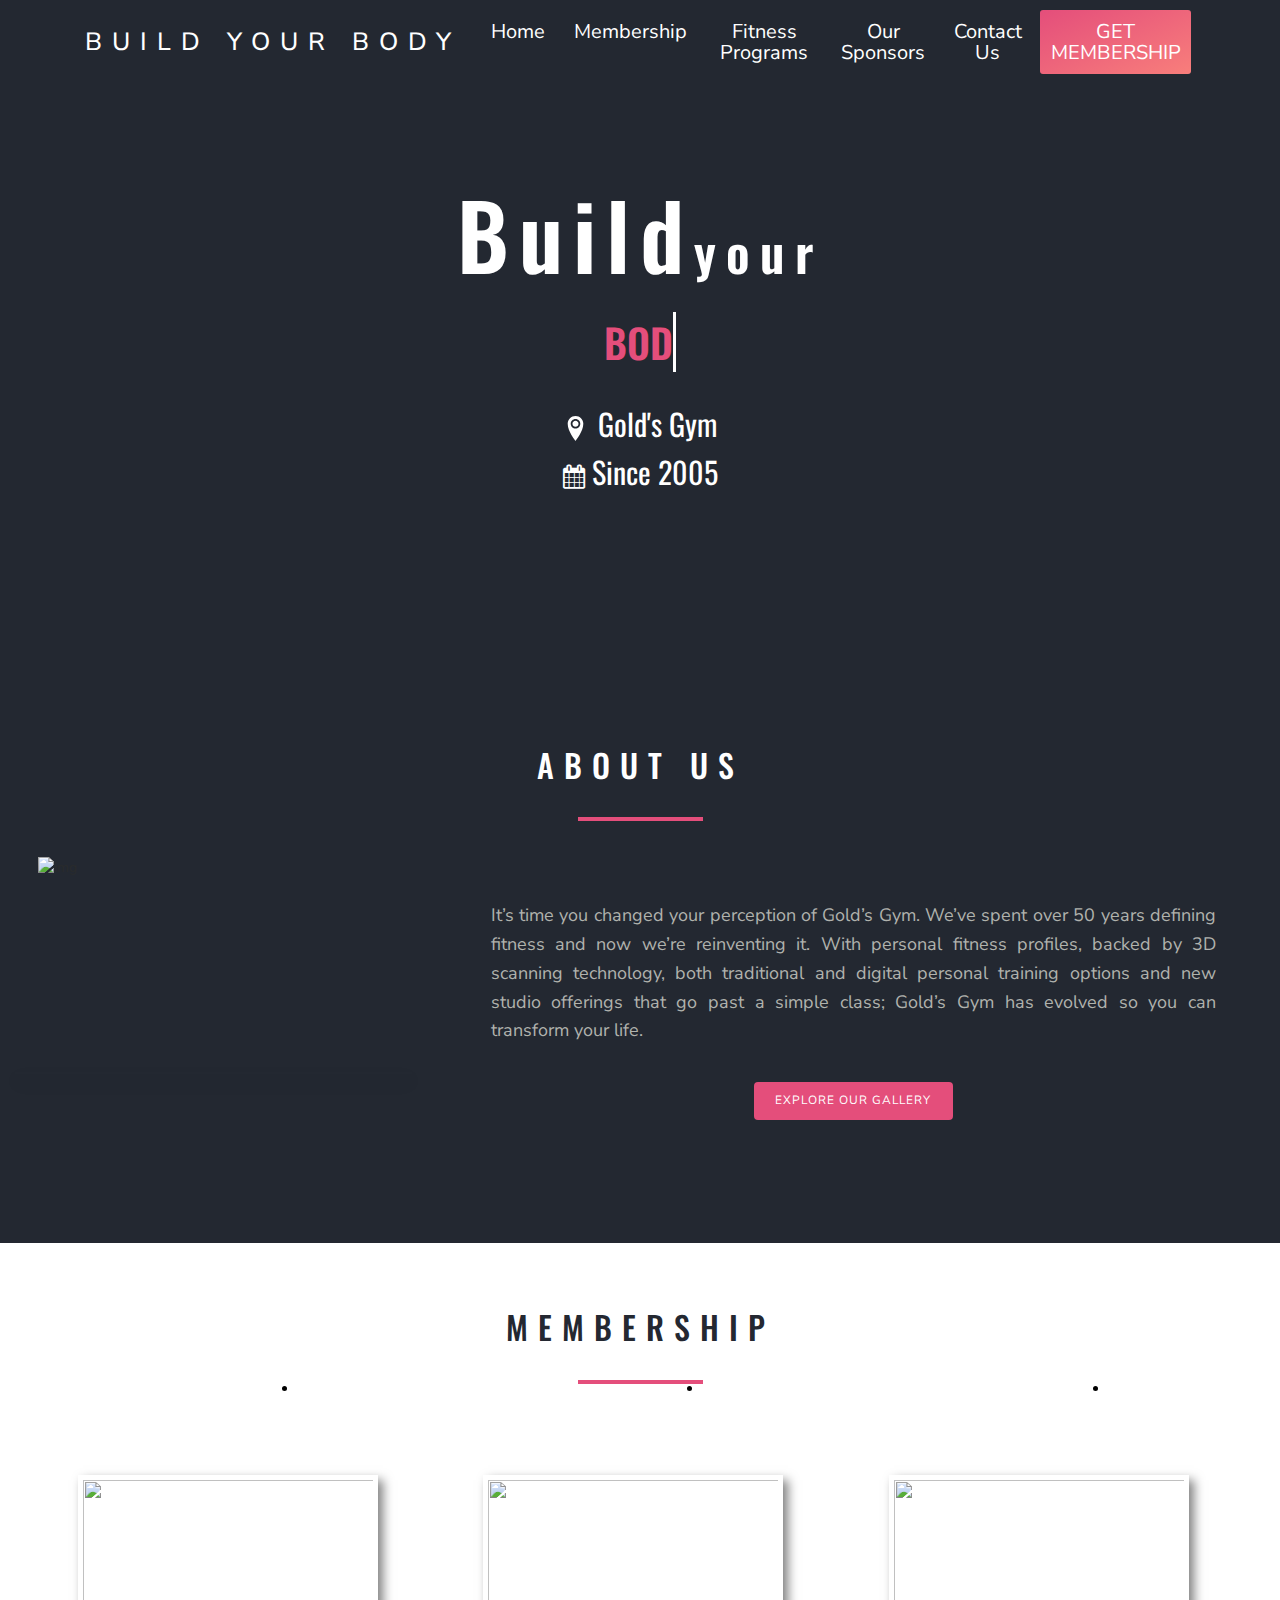
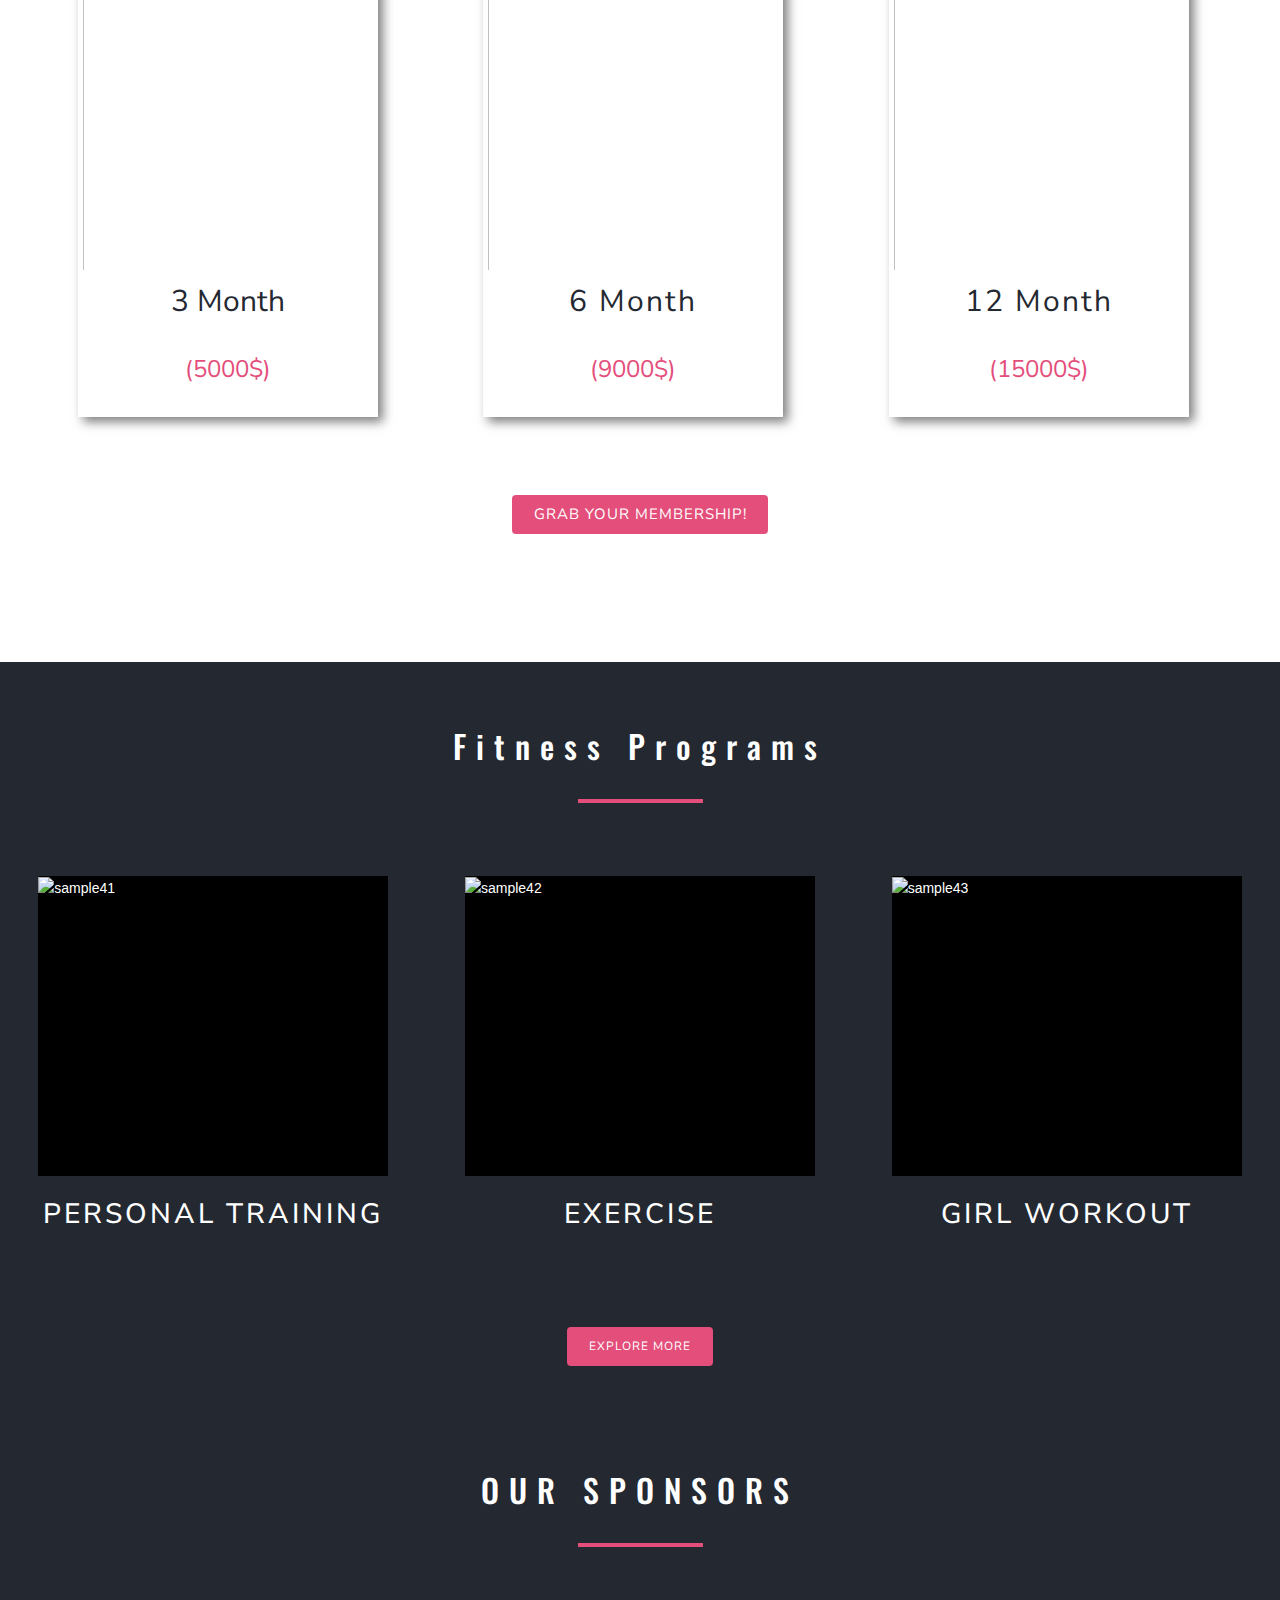
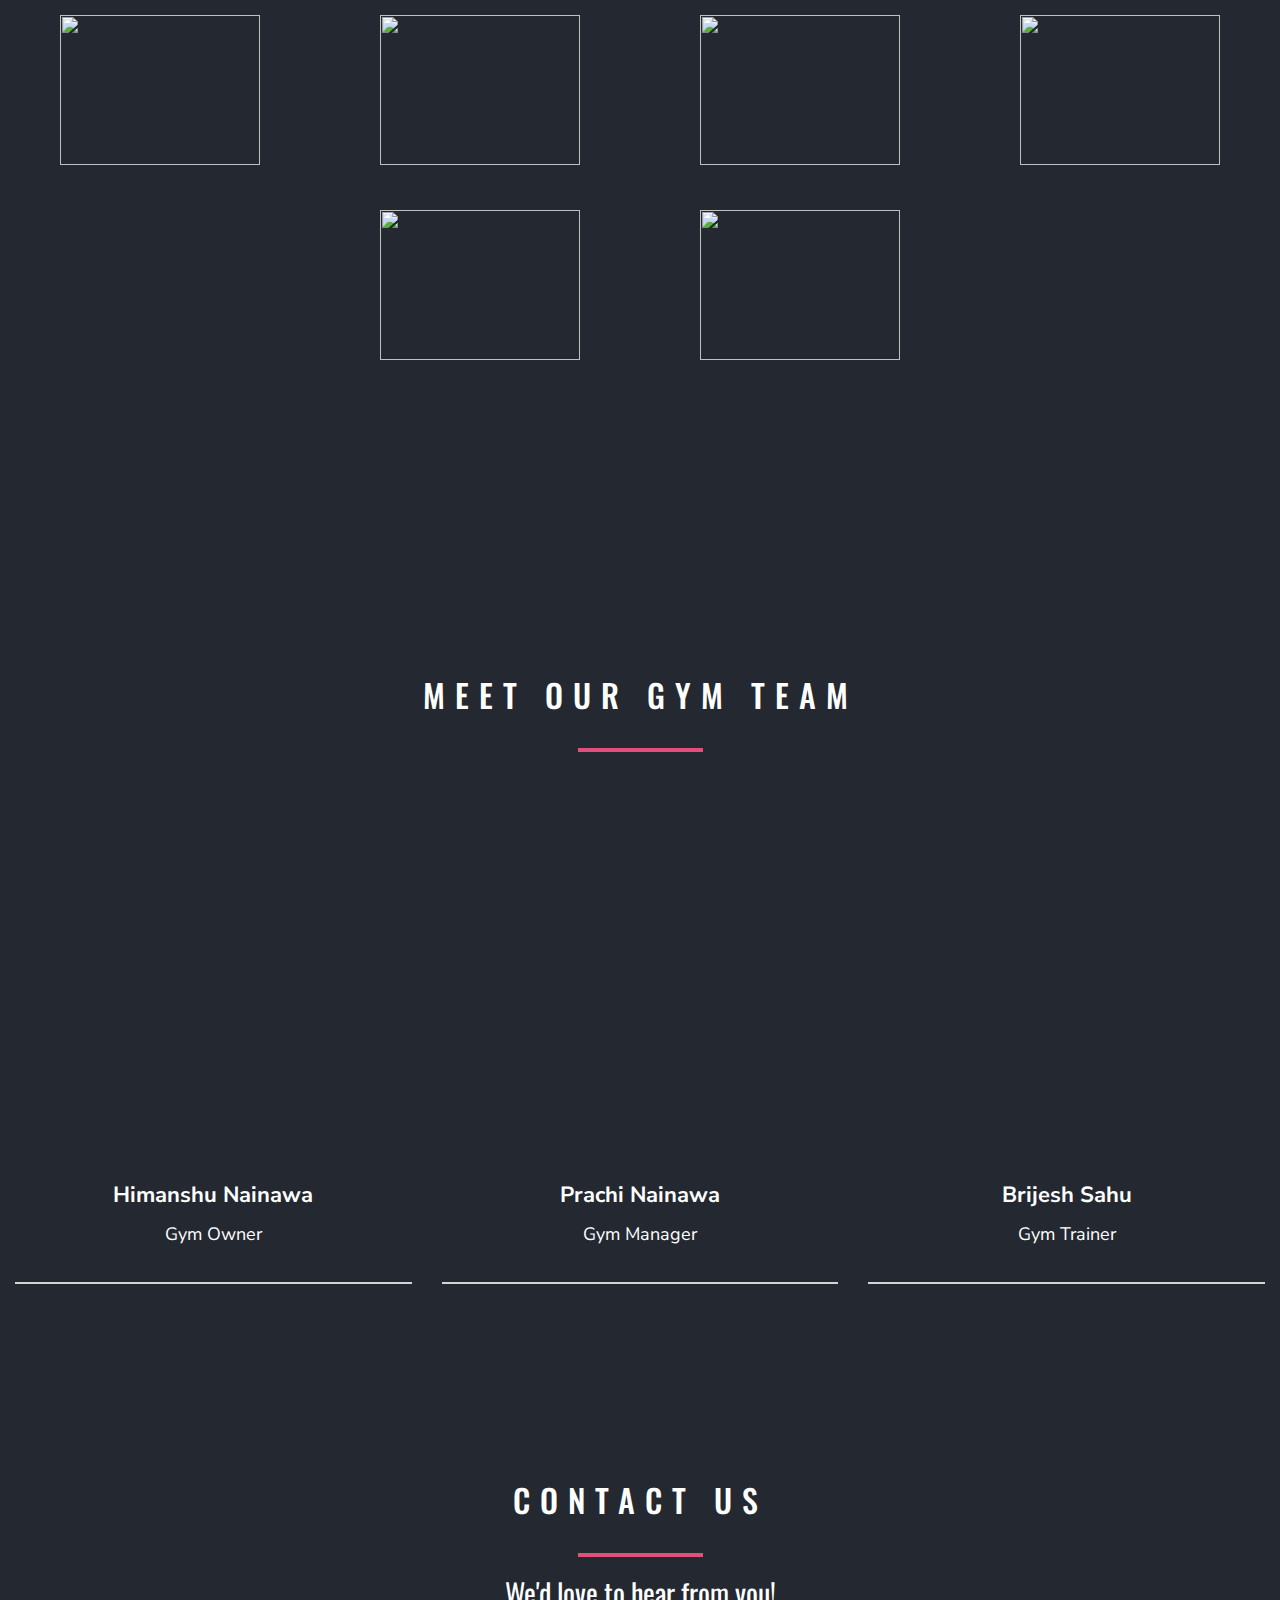
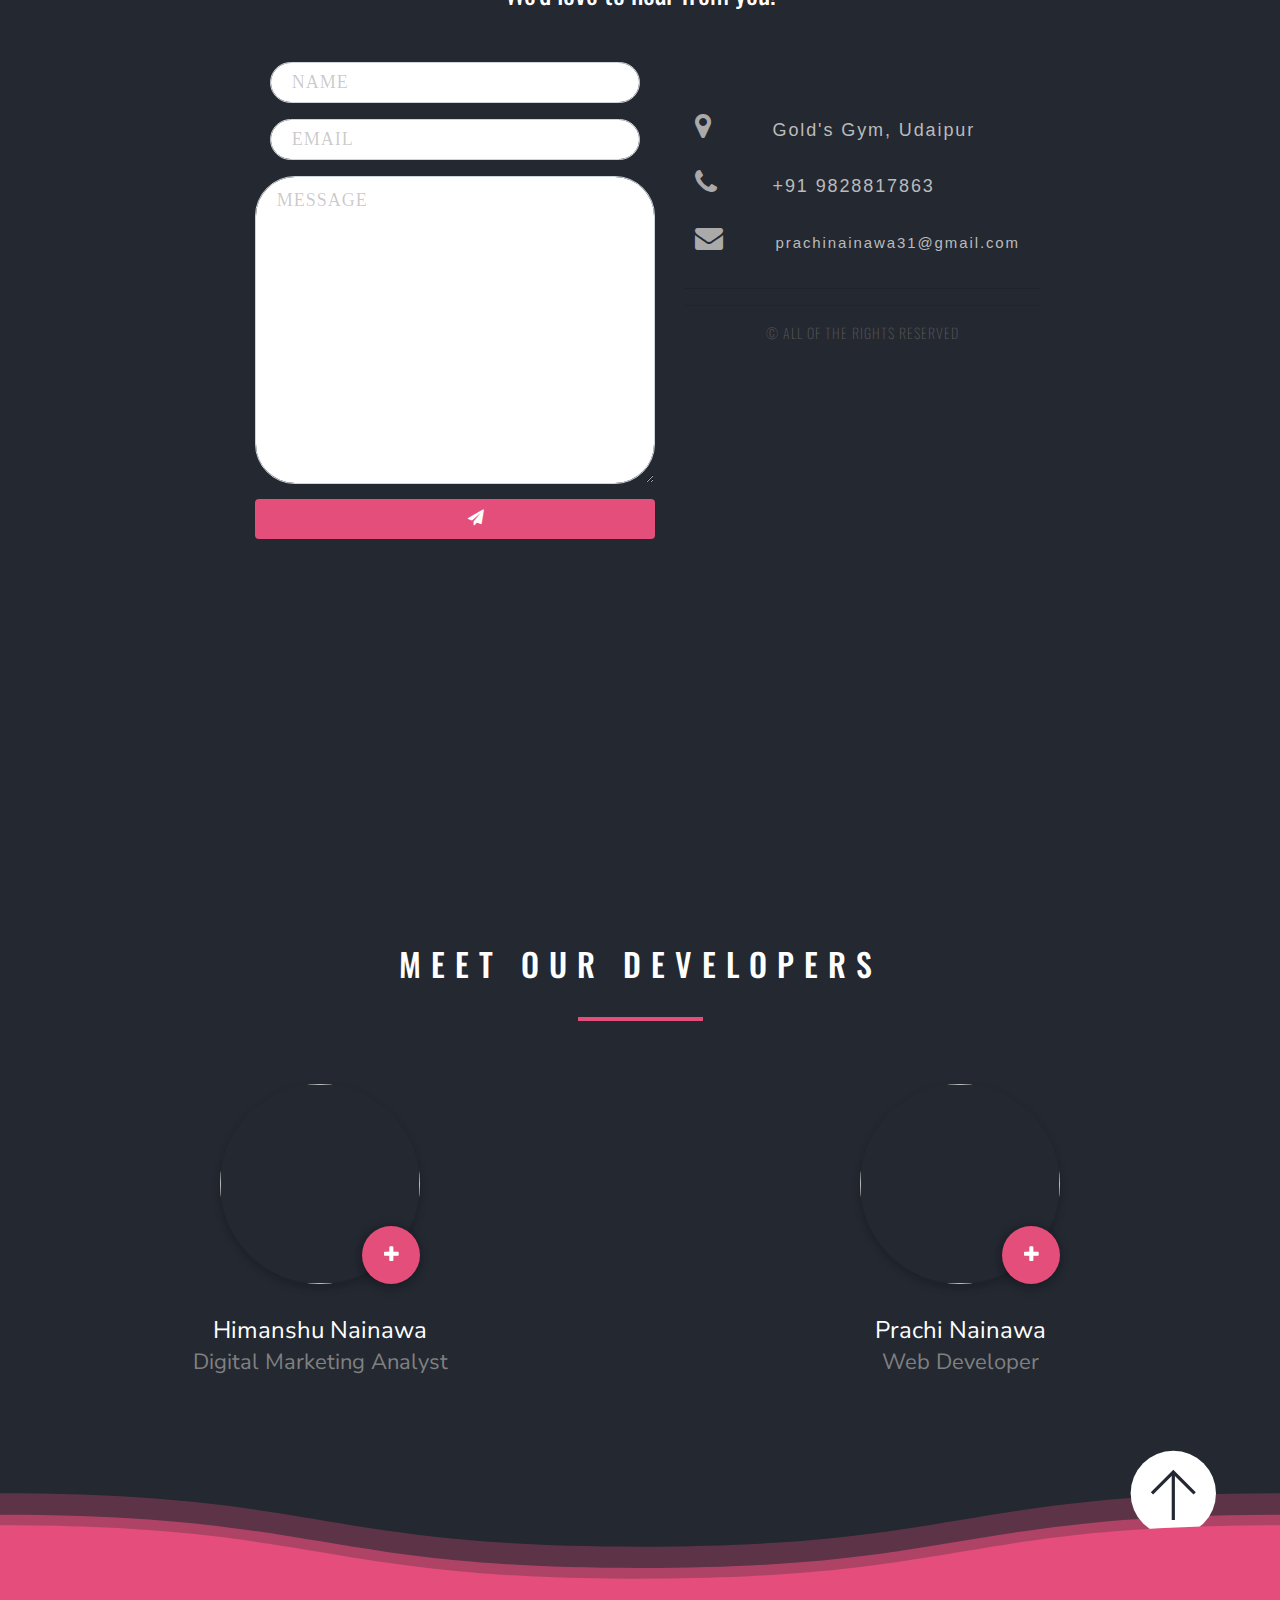
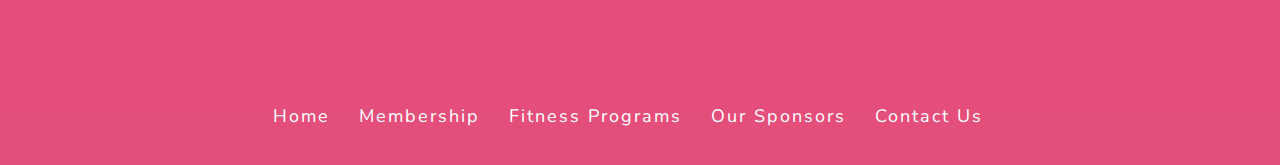
==== index.html @ fb742603 "Add files via upload" ====
<!DOCTYPE html>
<html lang="en" dir="ltr">

  <head>

      <link rel="stylesheet" href="https://stackpath.bootstrapcdn.com/bootstrap/4.4.1/css/bootstrap.min.css" integrity="sha384-Vkoo8x4CGsO3+Hhxv8T/Q5PaXtkKtu6ug5TOeNV6gBiFeWPGFN9MuhOf23Q9Ifjh" crossorigin="anonymous">
      <link href="https://stackpath.bootstrapcdn.com/font-awesome/4.7.0/css/font-awesome.min.css" rel="stylesheet" integrity="sha384-wvfXpqpZZVQGK6TAh5PVlGOfQNHSoD2xbE+QkPxCAFlNEevoEH3Sl0sibVcOQVnN" crossorigin="anonymous">
      <link rel="stylesheet" href="style.css">
      <link rel="stylesheet" href="sst.css">
      <link rel="stylesheet" href="TR.css">
      <link rel="stylesheet" href="footer.css">
      <link rel="stylesheet" href="float.css">

      <link rel="stylesheet" href="https://cdnjs.cloudflare.com/ajax/libs/font-awesome/4.7.0/css/font-awesome.min.css">
      <link href="https://fonts.googleapis.com/css?family=Oswald&display=swap" rel="stylesheet">
      <script src="https://stackpath.bootstrapcdn.com/bootstrap/4.4.1/js/bootstrap.min.js" integrity="sha384-wfSDF2E50Y2D1uUdj0O3uMBJnjuUD4Ih7YwaYd1iqfktj0Uod8GCExl3Og8ifwB6" crossorigin="anonymous"></script>
      <script src="https://code.jquery.com/jquery-3.4.1.slim.min.js" integrity="sha384-J6qa4849blE2+poT4WnyKhv5vZF5SrPo0iEjwBvKU7imGFAV0wwj1yYfoRSJoZ+n" crossorigin="anonymous"></script>
      <script src="https://cdn.jsdelivr.net/npm/popper.js@1.16.0/dist/umd/popper.min.js" integrity="sha384-Q6E9RHvbIyZFJoft+2mJbHaEWldlvI9IOYy5n3zV9zzTtmI3UksdQRVvoxMfooAo" crossorigin="anonymous"></script>
      <script src="parallax.js"></script>
      <script src="typewriter.js"></script>
      <script src="devep.js"></script>
      <script src="contact.js"></script>
      <link rel="stylesheet" href="event_style.css">





      <meta charset="utf-8">
  <meta name="viewport" content="width=device-width, initial-scale=1">
  <link rel="stylesheet" href="https://cdnjs.cloudflare.com/ajax/libs/font-awesome/4.7.0/css/font-awesome.min.css" type="text/css">
  <link rel="stylesheet" href="theme.css" type="text/css">






    <meta charset="utf-8">
    <title>Gym Website</title>
  </head>
  <body>
    <!-- FIRST CONTAINER -->

<div id="page-container">
  <div id="content-wrap">
      <style>
          
          .container-fluid {
    width: auto;
    min-height: 680px;
    background: transparent;
}


.tit{
  font-family: 'Oswald', sans-serif;
margin: auto;
  text-align:center;
  color: white;
  font-size: 90px;
}
      </style>


<div class="container-fluid" id = "home_id" data-parallax="scroll" data-image-src="images/frontPage.jpg" >
<header>


      <nav class="navbar navbar-expand-md navbar-dark px-0 mb-5 pb-5 transparent" >
      <div class="container">
      <a class="navbar-brand" style = "font-size:25px;font-weight:500;letter-spacing:10px;" href="#home_id">BUILD YOUR BODY</a>
      <button class="navbar-toggler navbar-toggler-right" type="button" data-toggle="collapse" data-target="#navbarTransparentContent">
        <span class="navbar-toggler-icon"></span>
      </button>
      <div class="collapse navbar-collapse text-center justify-content-end" id="navbarTransparentContent">
        <ul class="navbar-nav">
          <li class="nav-item mx-1">
            <a class="nav-link align-items-center d-flex" style = "font-size:20px;font-weight:400;" href="#home_id">
               Home</a>
          </li>
          <li class="nav-item mx-1">
            <a class="nav-link align-items-center d-flex" style = "font-size:20px;font-weight:400;" href="#pronite_id">
               Membership</a>
          </li>
          <li class="nav-item mx-1">
            <a class="nav-link align-items-center d-flex" style = "font-size:20px;font-weight:400;" href="#competitions_id">
               Fitness Programs</a>
          </li>
          <li class="nav-item mx-1">
            <a class="nav-link align-items-center d-flex" style = "font-size:20px;font-weight:400;" href="#sponsors_id">
               Our Sponsors</a>
          </li>
          <li class="nav-item mx-1">
            <a class="nav-link align-items-center d-flex" style = "font-size:20px;font-weight:400;" href="#contact_id">
               Contact Us</a>
          </li>
          <li class="nav-item mx-1">
            <a class="nav-link align-items-center d-flex login-trigger" style = "font-size:20px;font-weight:400;" href="#pronite_id" disabled target="_blank">GET MEMBERSHIP</a>


          </li>

        </ul>
      </div>
      </div>
      </nav>

    </header>
      <script src="https://code.jquery.com/jquery-3.2.1.slim.min.js" integrity="sha384-KJ3o2DKtIkvYIK3UENzmM7KCkRr/rE9/Qpg6aAZGJwFDMVNA/GpGFF93hXpG5KkN" crossorigin="anonymous"></script>
      <script src="https://cdnjs.cloudflare.com/ajax/libs/popper.js/1.12.9/umd/popper.min.js" integrity="sha384-ApNbgh9B+Y1QKtv3Rn7W3mgPxhU9K/ScQsAP7hUibX39j7fakFPskvXusvfa0b4Q" crossorigin="anonymous"></script>
      <script src="https://maxcdn.bootstrapcdn.com/bootstrap/4.0.0/js/bootstrap.min.js" integrity="sha384-JZR6Spejh4U02d8jOt6vLEHfe/JQGiRRSQQxSfFWpi1MquVdAyjUar5+76PVCmYl" crossorigin="anonymous"></script>


<div class="row" align="center" >


        <div class="col-md-12" data-z-index="1" >

          <h1 class="tit" STYLE="letter-spacing:10px;font-weight:600;">Build<span style="font-size:50px;">your</span></h1>

          <h1 class = "typestyle">
          <span style="color:#e44e7b; font-weight:580;"
             class="txt-rotate"
             data-period="2"
             data-rotate='[ "BODY.", "MUSCLE.", "PERSONALITY."]'></span>
             </h1>


                            <div class = "texticon">
                            <svg style="position: absolute; width: 0; height: 0;" width="0" height="0" version="1.1" xmlns="http://www.w3.org/2000/svg" xmlns:xlink="http://www.w3.org/1999/xlink">

                            <defs>


                            <symbol id="icon-location" viewBox="0 0 32 32">
                            <title>location</title>
                            <path class="path1" d="M16 0c-5.523 0-10 4.477-10 10 0 10 10 22 10 22s10-12 10-22c0-5.523-4.477-10-10-10zM16 16.125c-3.383 0-6.125-2.742-6.125-6.125s2.742-6.125 6.125-6.125 6.125 2.742 6.125 6.125-2.742 6.125-6.125 6.125zM12.125 10c0-2.14 1.735-3.875 3.875-3.875s3.875 1.735 3.875 3.875c0 2.14-1.735 3.875-3.875 3.875s-3.875-1.735-3.875-3.875z"></path>
                            </symbol>

                            </defs>
                            </svg>

                            <div class="good">
                              <svg class="icon-location"><use xlink:href="#icon-location"></use></svg><a style="color:white;" href="https://www.google.com/maps/place/Gold's+Gym+Udaipur/@24.5975362,73.6881137,17z/data=!3m1!4b1!4m5!3m4!1s0x3967e50d756b9a89:0x39527621ba730942!8m2!3d24.5975313!4d73.6903024" target="-_blank">Gold's Gym</a><br>
                                <i style="font-size:24px" class="fa">&#xf073;</i> Since 2005 <br>


                            </div>
                            </div>

          </div>


        </div>
    </div>




    <!-- .....................................THE FIRST ROW ENDS HERE.................................................................... -->





    <div class="container-fluid" style="min-height:500px;">
                <h1  align="center" style="letter-spacing: 10px;color: #ffffff;margin-top:5%; font-family: 'Oswald', sans-serif;font-size:32px;font-weight:500;"> ABOUT US</h1>
                <hr style="  border:none;height: 4px;color:#e44e7b; background-color: #e44e7b; width: 10%;" >
                <div class="row">
                  <div class="col-md-4">


<img class="fla" style="height:200px;width:350px;" src="images/fitness-gym.png" alt="img">
<div class="shadow"></div>



</div>
              <div class="col-md-8" style="align-items: center; padding-left: 5%;padding-right: 5%;margin-top: 5%;">
  <p style="text-align:justify; color:#b0b2ad; font-size: 18px;font-family: 'Nunito Sans';" >It’s time you changed your perception of Gold’s Gym. We’ve spent over 50 years defining fitness and now we’re reinventing it. With personal fitness profiles, backed by 3D scanning technology, both traditional and digital
     personal training options and new studio offerings that go past a simple class; Gold’s Gym has evolved so you can transform your life. 
  </p>
  <div align="center" style="margin-top:5%;padding-bottom:5%;">
       <a href="gallary.html" >
           <button class="btn btn-1e" style="position: relative; ">Explore Our Gallery</button></a>       
            </div>
      </div>
                    </div>
              </div>

<!-- .....................................THE ABOUT US ROW ENDS HERE.................................................................... -->


<div class="container-fluid" id="pronite_id" style="background-color:white;padding-bottom:10%;" align="center">
  <h1  align="center" style="letter-spacing: 10px;color: #242831;font-family: 'Oswald', sans-serif;padding-top:5%;font-size:32px;font-weight:500;">MEMBERSHIP</h1>
  <hr style="  border:none;height: 4px;color:#e44e7b; background-color: #e44e7b; width: 10%;" >

            <div class="row sub" align="center" style="padding-left:5%;">

          <div class="col-md-4" id="temp" >
           <a title="Call and discuss with gym member" href="tel: +91 9828817863"> <figure  class="swing">
              <img src="images/boy.jpg" height="400" width="300" >
              <h1 style="margin-top:2%; font-size:30px; text-align:center;font-weight:400; font-family: 'Nunito Sans', sans-serif; color:#242831;" >3 Month</h1>
              <h4 style="color:#e44e7b;">(5000$)</h4>
            </figure></a>

          </div>
          <div class="col-md-4" id="temp" >
            <a title="Call and discuss with gym member" href="tel: +91 9828817863">
            <figure style="margin-top:20%;" class="swing">
            <img src="images/girlBody.jpg" height="400" width="300" >
          <h1 style="margin-top:2%; font-size:30px; letter-spacing:2px; text-align:center;font-weight:400; font-family: 'Nunito Sans', sans-serif; color:#242831;" >6 Month</h1>
          <h4 style="color:#e44e7b;">(9000$)</h4>   
        </figure></a>

          </div>
          <div class="col-md-4" id="temp" >

            <a title="Call and discuss with gym member" href="tel: +91 9828817863">
            <figure style="margin-top:20%;" class="swing">
          <img src="images/gym.jpg" height="400" width="300" >
          <h1 style="margin-top:2%; font-size:30px; letter-spacing:2px; text-align:center; font-weight:400; font-family: 'Nunito Sans', sans-serif; color:#242831;" >12 Month</h1>
          <h4 style="color:#e44e7b;">(15000$)</h4>  
        </figure></a>
          </div>
         
          </div>
          <div align="center" style="margin-top:5%;">
       <a href="tel: +91 9828817863" >
           <button class="btn btn-1e" style="position: relative;font-size:15px; ">GRAB YOUR MEMBERSHIP!</button></a>       
            </div>


</div>






<!-- .....................................THE PRONITE ROW ENDS HERE.................................................................... -->



<div class="container-fluid" id="competitions_id">
            <h1  align="center" style="letter-spacing: 10px;color: #ffffff; font-family: 'Oswald', sans-serif; margin-top:5%;font-size:32px;font-weight:500;"> Fitness Programs</h1>
            <hr style="  border:none;height: 4px;color:#e44e7b; background-color: #e44e7b; width: 10%;" >



            <div class="row" align="center" style="margin-top:5%;">

            <div class="col-md-4">
              <figure class="snip0016 img3">
              <img src="images/trainee.jpg" height="300px" width="250px" alt="sample41"/>
              <figcaption>
                <h2><span>Personal Training</span></h2>
              </figcaption>
            </figure>
            <h3 class="img4"  align="center" style="letter-spacing: 3px;color: #ffffff; font-family: 'Nunito Sans'; margin-top:5%;font-weight:500;" ><span>PERSONAL TRAINING</span></h3>
            </div>

            <div class="col-md-4">
              <figure class="snip0016 img4">
                <img src="images/jumpBoy.jpg" height="300px" width="250px" alt="sample42"/>
                <figcaption>
                  <h2><span>Exercise</span></h2>

                </figcaption>
              </figure>
              <h3 class="img4"  align="center" style="letter-spacing: 3px;color: #ffffff; font-family: 'Nunito Sans'; margin-top:5%;font-weight:500;" ><span>EXERCISE</span></h3>
            </div>

            <div class="col-md-4">
              <figure class="snip0016 img5">
                <img src="images/girl.jpg" height="300px" width="250px" alt="sample43"/>
                <figcaption>
                  <h2><span>Girl Workout</span> </h2>
                </figcaption>
              </figure>
<h3 class="img4"  align="center" style="letter-spacing: 3px;color: #ffffff; font-family: 'Nunito Sans'; margin-top:5%;font-weight:500;" ><span>GIRL WORKOUT</span></h3>
            </div>



            </div>
            <div align="center" style="margin-top:5%;">
       <a href="fitness.html"><button class="btn btn-1e">Explore More</button></a>       
            </div>

</div>


























<!-- .....................................THE EVENT ROW ENDS HERE.................................................................... -->



<div class="container-fluid"  id="sponsors_id" style="margin-top:5%;">
            <h1  align="center" style="letter-spacing: 10px;color: #ffffff; font-family: 'Oswald', sans-serif;font-size:32px;font-weight:500;"> OUR SPONSORS</h1>
            <hr style="  border:none;height: 4px;color:#e44e7b; background-color: #e44e7b; width: 10%;" >
            <div class="row"   style=" margin-top:5%;">
                  <div class="col-md-3">
                    <img src="images/rkay.jpg" class="center-spon"></img>

                  </div>
                  <div class="col-md-3 col-sm-6" >
                    <img src="images/kaju's.jpg" class="center-spon"></img>

                  </div>
                  <div class="col-md-3 col-sm-6" >
                      <img src="images/titanium.jpg" class="center-spon"></img>
                   

                  </div>
                  <div class="col-md-3 col-sm-6" >
                    <img src="images/shakes.jpg" class="center-spon"></img>

                  </div>
                  
                  <div class="col-md-3 col-sm-6" >
                     

                  </div>
                  <div style="margin-top:3%;" class="col-md-3 col-sm-6" >
                    <img src="images/fivetown.jpg" class="center-spon"></img>

                  </div>
                  <div style="margin-top:3%;" class="col-md-3 col-sm-6" >
                    <img src="images/greenroyal.png" class="center-spon"></img>

                  </div>
                  <div class="col-md-3 col-sm-6" >
                    

                  </div>



            </div>

            

            



</div>


<!-- .....................................THE OUR SPONSORS ROW ENDS HERE.................................................................... -->



<div class="container-fluid" >
  <h1  align="center" style="letter-spacing: 10px;color: white; font-family: 'Oswald', sans-serif;margin-top:10%;font-size:32px;font-weight:500;"> MEET OUR GYM TEAM</h1>
  <hr style="  border:none;height: 4px;color:#e44e7b; background-color: #e44e7b; width: 10%;" >
<div class="row" style="margin-top:5%;">
    
    <div class="col-md-4 col-sm-6">
        <div class="our-team">
            <div class="pic" style="height:350px;width:350px;align:center;">
                <img src="images/man1.JPG" alt="" >
                <ul class="social">
                    <li><a href="https://www.facebook.com/himanshu.nainawa" target="_blank"><i class="fa fa-facebook" aria-hidden="true"></i></a></li>
                    <li><a href="https://www.instagram.com/himanshu__nainawa/" target="_blank"><i class="fa fa-instagram" aria-hidden="true"></i></a></li>
                    <li><a href="tel:+91 9828817863"><i class="fa fa-phone" aria-hidden="true"></i></a></li>
                </ul>
            </div>
            <div class="team-content">
                <h3 class="title" style="color:white;">Himanshu Nainawa</h3>
                <span class="post" style="color:white;">Gym Owner</span>
            </div>
        </div>
    </div>
    
    
    <div class="col-md-4 col-sm-6">
        <div class="our-team">
            <div class="pic" style="height:350px;width:350px;align:center;">
                <img src="images/woman.jpg" alt="">
                <ul class="social">
                    <li><a href="https://www.facebook.com/prachi.nainawa" target="_blank"><i class="fa fa-facebook" aria-hidden="true"></i></a></li>
                    <li><a href="https://www.instagram.com/sweet.16_piee/" target="_blank"><i class="fa fa-instagram" aria-hidden="true"></i></a></li>
                    <li><a href="tel:+91 9829378628"><i class="fa fa-phone" aria-hidden="true"></i></a></li>
                </ul>
            </div>
            <div class="team-content">
                <h3 class="title" style="color:white;">Prachi Nainawa</h3>
                <span class="post" style="color:white;">Gym Manager</span>
            </div>
        </div>
    </div>
    



    <div class="col-md-4 col-sm-6">
        <div class="our-team">
            <div class="pic" style="height:350px;width:350px;align:center;">
                <img src="images/man2.jpg" alt="">
                <ul class="social">
                    <li><a href="https://www.facebook.com/himanshu.nainawa" target="_blank"><i class="fa fa-facebook" aria-hidden="true"></i></a></li>
                    <li><a href="https://www.instagram.com/sweet.16_piee/" target="_blank"><i class="fa fa-instagram" aria-hidden="true"></i></a></li>
                    <li><a href="tel:+91 9828817863"><i class="fa fa-phone" aria-hidden="true"></i></a></li>
                </ul>
            </div>
            <div class="team-content">
                <h3 class="title" style="color:white;">Brijesh Sahu</h3>
                <span class="post" style="color:white;">Gym Trainer</span>
            </div>
        </div>
    </div>
</div>
</div>

<!-- .....................................THE OUR TEAM ROW ENDS HERE.................................................................... -->




    <div class="container-fluid" id="contact_id">
                <h1  align="center" style="letter-spacing: 10px;color: #ffffff;margin-top:10%; font-family: 'Oswald', sans-serif;font-size:32px;font-weight:500;"> CONTACT US</h1>
                <hr style="  border:none;height: 4px;color:#e44e7b; background-color: #e44e7b; width: 10%;" >
                <h3  align="center" style="color: #ffffff; font-family: 'Oswald', sans-serif;"> We'd love to hear from you!</h3>

                <div class="row">

                <section id="contact">


                    <div class="contact-wrapper">

                      <!------------------------CONTACT PAGE LEFT----------------->
                      <div class="col-md-6">

                        <form  class="form-horizontal" role="form" method="post" action="contact.php">

                          <div class="form-group">
                            <div class="col-sm-12">
                              <input required type="text" style="background-color:#fff; color:#242831;font-size:18px;" class="form-control" id="name" placeholder="NAME" name="name" value="">
                            </div>
                          </div>

                          <div class="form-group">
                            <div class="col-sm-12">
                              <input required type="email" style="background-color:#fff; color:#242831;font-size:18px;" class="form-control" id="email" placeholder="EMAIL" name="email" value="">
                            </div>
                          </div>

                          <textarea class="form-control" style="background-color:#fff;color:#242831;font-size:18px;" rows="10" id="message"  placeholder="MESSAGE" name="message"></textarea>

                          <button class="btn btn-primary send-button" style=" background-color:#e44e7b;" id="submit" type="submit" value="SEND" href ="">
                            <div class="buttons">
                              <i class="fa fa-paper-plane fa-lg"></i><span class="send-text">SEND</span>
                              <span id="error_message" class="text-danger"></span>
                              <span id="success_message" class="text-success"></span>
                            </div>

                          </button>

                        </form>

                      </div>
                      
                     <!-- <script src="https://ajax.googleapis.com/ajax/libs/jquery/3.3.1/jquery.min.js"></script>
                      <script src="https://cdn.jsdelivr.net/npm/sweetalert2@8"></script>
                      <script type="text/javascript">
                      $(function(){
                        $('#submit').click(function(e){

                          var valid = this.form.checkValidity();

                          if(valid){


                          var name 	= $('#name').val();

                          var email 		= $('#email').val();
                          var message = $('#message').val();

                            e.preventDefault();

                            $.ajax({
                              type: 'POST',
                              url: 'contact.php',
                              data: {name: name,email: email,message:message},
                              success: function(data){
                                $("form").trigger("reset");
                              Swal.fire({
                                    'title': 'Successful',
                                    'text': data,
                                    'type': 'success'
                                    })

                              },
                              error: function(data){
                                Swal.fire({
                                    'title': 'Errors',
                                    'text': 'There were errors while saving the data.',
                                    'type': 'error'
                                    })
                              }
                            });


                          }else{

                          }





                        });


                      });

                      </script>

                    -->


                      <!----------------

                      CONTACT PAGE RIGHT

                      ----------------->




                        <div class="direct-contact-container">

                          <ul class="contact-list" style="margin-top:10%;">
                            <li class="list-item"><i class="fa fa-map-marker fa-2x"><span class="contact-text place"><a href="https://www.google.com/maps/place/Gold's+Gym+Udaipur/@24.5975362,73.6881137,17z/data=!3m1!4b1!4m5!3m4!1s0x3967e50d756b9a89:0x39527621ba730942!8m2!3d24.5975313!4d73.6903024" target="-_blank">Gold's Gym, Udaipur</a></span></i></li>

                            <li class="list-item"><i class="fa fa-phone fa-2x"><span class="contact-text phone"><a href="tel:+916375185981" title="Give me a call">+91 9828817863</a></span></i></li>

                            <li class="list-item" ><i class="fa fa-envelope fa-2x"><span class="contact-text gmail" style="font-size:15px;"><a href="mailto:#" title="Send me an email">prachinainawa31@gmail.com</a></span></i></li>

                          </ul>

                          <hr>
                          
                          <hr>

                          <div class="copyright">&copy; ALL OF THE RIGHTS RESERVED</div>

                        </div>






                    </div>

                </section>


                      </div>



    </div>
<!-- .....................................THE CONTACT US ROW ENDS HERE.................................................................... -->




<div class="container-fluid" style="min-height:300px;">
            <h1  align="center" style="letter-spacing: 10px;color: #ffffff; font-family: 'Oswald', sans-serif;font-size:32px;font-weight:500;">MEET OUR DEVELOPERS</h1>
            <hr style="  border:none;height: 4px;color:#e44e7b; background-color: #e44e7b; width: 10%;" >



            <div class="row" style="margin-top:5%;">




            <div class="col-md-6" align="center" >
              <div class="but1-main-wrapper">
                <div class="but1-button">
                  <i class="fa fa-plus fa-lg but1-material-icons" style="color:#fff;" aria-hidden="true"></i>
                </div>
                <div class="but1-main-wrapper-inside">
                  <img class="circular" src="images/Screenshot_2020-02-20-22-00-07-99.png" height="200px" width="200px">
                </div>
                <div class="but1-button-wrapper first">
                  <div class="but1-button-inside first">
                    <a href="https://www.instagram.com/himanshu__nainawa/" target="_blank"><i class="fa fa-instagram but1-material-icons" aria-hidden="true"></i></a>
                  </div>
                </div>
                <div class="but1-button-wrapper second">
                  <div class="but1-button-inside second">
                    <a href="mailto:himanshunainawa.9hn@gmail.com" target="_blank"><i class="fa fa-envelope but1-material-icons" aria-hidden="true"></i></a>
                  </div>
                </div>
                <div class="but1-button-wrapper third">
                  <div class="but1-button-inside third">
                    <a href="tel:+919828817863"><i class="fa fa-phone but1-material-icons" aria-hidden="true"></i></a>
             
                  </div>
                </div>
              </div>
              <div class="team-content">
                  <h4 class="title" style="margin-top: 5%;color:white;">Himanshu Nainawa</h4>
                  <h5 style="color:gray; margin-top:-5%;">Digital Marketing Analyst</h5>

              </div>
            </div>


                  <div class="col-md-6" align="center">
                    <div class="but2-main-wrapper">
                      <div class="but2-button">
                        <i class="fa fa-plus fa-lg but2-material-icons" style="color:#fff;" aria-hidden="true"></i>
                      </div>
                      <div class="but2-main-wrapper-inside ">
                        <img class ="circular" src="images/Screenshot_2020-02-20-22-02-16-64.png" height="200px" width="200px;">
                      </div>
                      <div class="but2-button-wrapper first">
                        <div class="but2-button-inside first">
                          <a href="https://www.instagram.com/sweet.16_piee/" target="_blank"><i class="fa fa-instagram but2-material-icons" aria-hidden="true"></i></a>
                        </div>
                      </div>
                      <div class="but2-button-wrapper second">
                        <div class="but2-button-inside second">
                          <a href="mailto:prachinainawa31@gmail.com" target="_blank"><i class="fa fa-envelope but2-material-icons" aria-hidden="true"></i></a>
                        </div>
                      </div>
                      <div class="but2-button-wrapper third">
                        <div class="but2-button-inside third">
                          <a href="tel:+91 9829378628"><i class="fa fa-phone but2-material-icons" aria-hidden="true"></i></a>
                        </div>
                      </div>
                    </div>
                    <div class="team-content">
                        <h4 class="title" style="margin-top: 5%;color:white;">Prachi Nainawa</h4>
                        <h5 style="color:gray; margin-top:-5%;">Web Developer</h5>


                    </div>
                  </div>




            </div>


</div>












<!-- .....................................DEVELOPERS ROW ENDS HERE.................................................................... -->

</div>

<!-- .....................................EVERYTHING BUT FOOTER WILL BE INSIDE OF THIS DIVISION.................................................................... -->


<footer class="footer">






<svg viewBox="0 0 120 28">

 <defs>
   <mask id="xxx">
     <circle cx="7" cy="12" r="40" fill="#fff" />
   </mask>




   <filter id="goo">
      <feGaussianBlur in="SourceGraphic" stdDeviation="2" result="blur" />
      <feColorMatrix in="blur" mode="matrix" values="
           1 0 0 0 0
           0 1 0 0 0
           0 0 1 0 0
           0 0 0 13 -9" result="goo" />
      <feBlend in="SourceGraphic" in2="goo" />
  	</filter>
     <path id="wave" d="M 0,10 C 30,10 30,15 60,15 90,15 90,10 120,10 150,10 150,15 180,15 210,15 210,10 240,10 v 28 h -240 z" />
  </defs>


   <use id="wave3" class="wave" xlink:href="#wave" x="0" y="-2" ></use>
   <use id="wave2" class="wave" xlink:href="#wave" x="0" y="0" ></use>


<a  href="#home_id">
  <g class="topball">

  <circle class="ball" cx="110" cy="8" r="4" stroke="none" stroke-width="0" fill="white" />


    <g class="arrow">
    <polyline class="" points="108,8 110,6 112,8" fill="none"  />
    <polyline class="" points="110,6 110,10.5" fill="none"  />
  </g>

</g> </a>
  <g class="gooeff">
  <circle class="drop drop1" cx="20" cy="2" r="1.8"  />
  <circle class="drop drop2" cx="25" cy="2.5" r="1.5"  />
  <circle class="drop drop3" cx="16" cy="2.8" r="1.2"  />
    <use id="wave1" class="wave" xlink:href="#wave" x="0" y="1" />



    <!-- g mask="url(#xxx)">
    <path   id="wave1"  class="wave" d="M 0,10 C 30,10 30,15 60,15 90,15 90,10 120,10 150,10 150,15 180,15 210,15 210,10 240,10 v 28 h -240 z" />
    </g>
  </g -->

</svg>

<div class="footerLinks">
      <ul>
        <li><a href="#home_id">Home</a><\t>
        </li>
        <li><a href="#pronite_id">Membership</a><\t>
        </li>
        <li><a href="fitness.html">Fitness Programs</a><\t>
        </li>
        <li><a href="#sponsors_id">Our Sponsors</a><\t>
        </li>
      </li>
      <li><a href="#contact_id">Contact Us</a><\t>
      </li>

      </ul>
      <div> <\t></div>
     <!-- <div style="color:#242831;font-size:20px;font-weight:500;">Web Design Credit goes to Raghav & Ragvender</div> --> 
     <div> <\t></div>
    </div>


</footer>


</div>
  </body>
</html>
---- style.css ----
.typestyle{
  font-family: 'Oswald', sans-serif;
  text-align:center;
  color: white;
  font-size: 40px;
  font-weight: 400;

}

.circular {
  border-radius: 50%;
  height: 200px;
}
.texticon {
  font-family: 'Oswald', sans-serif;
  font-size: 30px;

  color: white;

  display: flex;
  justify-content: center;
}

[class^="icon"] {
  position: relative;
  margin-right: 10px;
  fill: white;
}

.good [class^="icon"] {
  width: 25px;
  height: 25px;
}


.center-spon {
  display: block;
  margin-left: auto;
  margin-right: auto;
  width: 200px;
  height: 150px;
  margin-top: 2%;
}



html {
  scroll-behavior: smooth;
}

#page-container {
  position: relative;
  min-height: 100vh;
}

#content-wrap {
  padding-bottom: 2.5rem;    /* Footer height */
}












.but1-material-icons {
  color: #fff;
  font-size: 34px;
}

.but1-button-inside .but1-material-icons {
  font-size: 16px;
}

.but1-main-wrapper {
  width: 200px;
  height: 200px;
  position: relative;
  border-radius: 50%;
  display: -webkit-box;
  display: -webkit-flex;
  display: -ms-flexbox;
  display: flex;
  -webkit-box-align: center;
  -webkit-align-items: center;
      -ms-flex-align: center;
          align-items: center;
  -webkit-box-pack: center;
  -webkit-justify-content: center;
      -ms-flex-pack: center;
          justify-content: center;
  box-shadow: 0px 4px 8px rgba(0, 0, 0, 0.2);
}



.but1-main-wrapper-inside {
  width: 200px;
  height: 200px;
  position: relative;
}

.but1-button {
  border-radius: 50%;
  width: 58px;
  height: 58px;
  background-color: #e44e7b;
  position: absolute;
  bottom: 0;
  right: 0;
  z-index: 6;
  display: -webkit-box;
  display: -webkit-flex;
  display: -ms-flexbox;
  display: flex;
  -webkit-box-align: center;
  -webkit-align-items: center;
      -ms-flex-align: center;
          align-items: center;
  -webkit-box-pack: center;
  -webkit-justify-content: center;
      -ms-flex-pack: center;
          justify-content: center;
  cursor: pointer;
  -webkit-transition: all 500ms cubic-bezier(0.19, 1, 0.22, 1);
          transition: all 500ms cubic-bezier(0.19, 1, 0.22, 1);
  box-shadow: -1px 2px 12px rgba(0, 0, 0, 0.4);
  will-change: transform;
}



.but1-button .but1-material-icons {
  -webkit-transition: transform 200ms cubic-bezier(0.19, 1, 0.22, 1);
          transition: transform 200ms cubic-bezier(0.19, 1, 0.22, 1);
  will-change: transform;
  transform-origin: center center;
}



.but1-button.but1-animation {
  background-color: #b63e62;
}


.but1-button.but1-animation .but1-material-icons {
  -webkit-transform: rotate(-45deg) translateZ(0);
          transform: rotate(-45deg) translateZ(0);
}


.but1-button-wrapper {
  width: 200px;
  height: 200px;
  position: absolute;
  border-radius: 50%;
  display: -webkit-box;
  display: -webkit-flex;
  display: -ms-flexbox;
  display: flex;
  -webkit-box-align: center;
  -webkit-align-items: center;
      -ms-flex-align: center;
          align-items: center;
  -webkit-box-pack: center;
  -webkit-justify-content: center;
      -ms-flex-pack: center;
          justify-content: center;
  -webkit-transition: transform 400ms cubic-bezier(0.07, 1.1, 0.28, 1.01);
          transition: transform 400ms cubic-bezier(0.07, 1.1, 0.28, 1.01);
  will-change: transform;
}

.but1-button-wrapper.but1-animation {
  -webkit-transition: transform 500ms cubic-bezier(0.19, 1, 0.22, 1);
          transition: transform 500ms cubic-bezier(0.19, 1, 0.22, 1);
  will-change: transform;
}

.but1-button-wrapper.first.but1-animation {
  transform: rotate(-36deg) translateZ(0);
}

.but1-button-wrapper.second.but1-animation {
  transform: rotate(-68deg) translateZ(0);
}

.but1-button-wrapper.third.but1-animation {
  transform: rotate(-100deg) translateZ(0);
}

.but1-button-inside {
  border-radius: 50%;
  width: 44px;
  height: 44px;
  position: absolute;
  bottom: 3px;
  right: 3px;
  display: -webkit-box;
  display: -webkit-flex;
  display: -ms-flexbox;
  display: flex;
  -webkit-box-align: center;
  -webkit-align-items: center;
      -ms-flex-align: center;
          align-items: center;
  -webkit-box-pack: center;
  -webkit-justify-content: center;
      -ms-flex-pack: center;
          justify-content: center;
  color: #fff;
  cursor: pointer;
}

.but1-button-inside.first {
  background-color: #e44e7b;
  transform: rotate(36deg);
}

.but1-button-inside.second {
  background-color: #e65f88;
  transform: rotate(68deg);
}

.but1-button-inside.third {
  background-color: #e97195;
  transform: rotate(100deg);
}


























.but2-material-icons {
  color: #fff;
  font-size: 34px;
}

.but2-button-inside .but2-material-icons {
  font-size: 16px;
}

.but2-main-wrapper {
  width: 200px;
  height: 200px;
  position: relative;
  border-radius: 50%;
  display: -webkit-box;
  display: -webkit-flex;
  display: -ms-flexbox;
  display: flex;
  -webkit-box-align: center;
  -webkit-align-items: center;
      -ms-flex-align: center;
          align-items: center;
  -webkit-box-pack: center;
  -webkit-justify-content: center;
      -ms-flex-pack: center;
          justify-content: center;
  box-shadow: 0px 4px 8px rgba(0, 0, 0, 0.2);
}



.but2-main-wrapper-inside {
  width: 200px;
  height: 200px;
  position: relative;
}

.but2-button {
  border-radius: 50%;
  width: 58px;
  height: 58px;
  background-color: #e44e7b;
  position: absolute;
  bottom: 0;
  right: 0;
  z-index: 6;
  display: -webkit-box;
  display: -webkit-flex;
  display: -ms-flexbox;
  display: flex;
  -webkit-box-align: center;
  -webkit-align-items: center;
      -ms-flex-align: center;
          align-items: center;
  -webkit-box-pack: center;
  -webkit-justify-content: center;
      -ms-flex-pack: center;
          justify-content: center;
  cursor: pointer;
  -webkit-transition: all 500ms cubic-bezier(0.19, 1, 0.22, 1);
          transition: all 500ms cubic-bezier(0.19, 1, 0.22, 1);
  box-shadow: -1px 2px 12px rgba(0, 0, 0, 0.4);
  will-change: transform;
}














.but2-button .but2-material-icons {
  -webkit-transition: transform 200ms cubic-bezier(0.19, 1, 0.22, 1);
          transition: transform 200ms cubic-bezier(0.19, 1, 0.22, 1);
  will-change: transform;
  transform-origin: center center;
}



.but2-button.but2-animation {
  background-color: #b63e62;
}


.but2-button.but2-animation .but2-material-icons {
  -webkit-transform: rotate(-45deg) translateZ(0);
          transform: rotate(-45deg) translateZ(0);
}


.but2-button-wrapper {
  width: 200px;
  height: 200px;
  position: absolute;
  border-radius: 50%;
  display: -webkit-box;
  display: -webkit-flex;
  display: -ms-flexbox;
  display: flex;
  -webkit-box-align: center;
  -webkit-align-items: center;
      -ms-flex-align: center;
          align-items: center;
  -webkit-box-pack: center;
  -webkit-justify-content: center;
      -ms-flex-pack: center;
          justify-content: center;
  -webkit-transition: transform 400ms cubic-bezier(0.07, 1.1, 0.28, 1.01);
          transition: transform 400ms cubic-bezier(0.07, 1.1, 0.28, 1.01);
  will-change: transform;
}

.but2-button-wrapper.but2-animation {
  -webkit-transition: transform 500ms cubic-bezier(0.19, 1, 0.22, 1);
          transition: transform 500ms cubic-bezier(0.19, 1, 0.22, 1);
  will-change: transform;
}

.but2-button-wrapper.first.but2-animation {
  transform: rotate(-36deg) translateZ(0);
}

.but2-button-wrapper.second.but2-animation {
  transform: rotate(-68deg) translateZ(0);
}

.but2-button-wrapper.third.but2-animation {
  transform: rotate(-100deg) translateZ(0);
}

.but2-button-inside {
  border-radius: 50%;
  width: 44px;
  height: 44px;
  position: absolute;
  bottom: 3px;
  right: 3px;
  display: -webkit-box;
  display: -webkit-flex;
  display: -ms-flexbox;
  display: flex;
  -webkit-box-align: center;
  -webkit-align-items: center;
      -ms-flex-align: center;
          align-items: center;
  -webkit-box-pack: center;
  -webkit-justify-content: center;
      -ms-flex-pack: center;
          justify-content: center;
  color: #fff;
  cursor: pointer;
}

.but2-button-inside.first {
  background-color: #e44e7b;
  transform: rotate(36deg);
}

.but2-button-inside.second {
  background-color: #e65f88;
  transform: rotate(68deg);
}

.but2-button-inside.third {
  background-color: #e97195;
  transform: rotate(100deg);
}









@import url(https://fonts.googleapis.com/css?family=Raleway:400,200,300,800);
figure.snip0016 {
  font-family: 'Raleway', Arial, sans-serif;
  color: #fff;
  position: relative;
  overflow: hidden;
  margin: 10px;
  /*min-width: 220px;
  max-width: 310px;
  max-height: 220px;*/

  width: 350px;
  height: 300px;
  background: #000000;
  text-align: left;
}
figure.snip0016 * {
  -webkit-box-sizing: border-box;
  box-sizing: border-box;
}
figure.snip0016 img {
  max-width: 100%;
  opacity: 1;
  width: 100%;
  -webkit-transition: opacity 0.35s;
  transition: opacity 0.35s;
}
figure.snip0016 figcaption {
  position: absolute;
  bottom: 0;
  left: 0;
  padding: 30px 3em;
  width: 100%;
  height: 100%;
}
figure.snip0016 figcaption::before {
  position: absolute;
  top: 30px;
  right: 30px;
  bottom: 30px;
  left: 100%;
  border-left: 4px solid rgba(255, 255, 255, 0.8);
  content: '';
  opacity: 0;
  background-color: rgba(255, 255, 255, 0.5);
  -webkit-transition: all 0.5s;
  transition: all 0.5s;
  -webkit-transition-delay: 0.6s;
  transition-delay: 0.6s;
}
figure.snip0016 h2,
figure.snip0016 p {
  margin: 0 0 5px;
  opacity: 0;
  -webkit-transition: opacity 0.35s, -webkit-transform 0.35s;
  transition: opacity 0.35s,-webkit-transform 0.35s,-moz-transform 0.35s,-o-transform 0.35s,transform 0.35s;
}
figure.snip0016 h2 {
  word-spacing: -0.15em;
  font-weight: 300;
  text-transform: uppercase;
  -webkit-transform: translate3d(30%, 0%, 0);
  transform: translate3d(30%, 0%, 0);
  -webkit-transition-delay: 0.3s;
  transition-delay: 0.3s;
}
figure.snip0016 h2 span {
  font-weight: 800;
}
figure.snip0016 p {
  font-weight: 200;
  -webkit-transform: translate3d(0%, 30%, 0);
  transform: translate3d(0%, 30%, 0);
  -webkit-transition-delay: 0s;
  transition-delay: 0s;
}
figure.snip0016 a {
  left: 0;
  right: 0;
  top: 0;
  bottom: 0;
  position: absolute;
  color: #ffffff;
}
figure.snip0016:hover img {
  opacity: 0.3;
}
figure.snip0016:hover figcaption h2 {
  opacity: 1;
  -webkit-transform: translate3d(0%, 0%, 0);
  transform: translate3d(0%, 0%, 0);
  -webkit-transition-delay: 0.4s;
  transition-delay: 0.4s;
}
figure.snip0016:hover figcaption p {
  opacity: 0.9;
  -webkit-transform: translate3d(0%, 0%, 0);
  transform: translate3d(0%, 0%, 0);
  -webkit-transition-delay: 0.6s;
  transition-delay: 0.6s;
}
figure.snip0016:hover figcaption::before {
  background: rgba(255, 255, 255, 0);
  left: 30px;
  opacity: 1;
  -webkit-transition-delay: 0s;
  transition-delay: 0s;
}







  .img3 {
    -webkit-animation: appear 1s;
    animation: appear 1s;

    }

  .img4 {
    -webkit-animation: appear 2s;
    animation: appear 2s;

  }

  .img5 {
    -webkit-animation: appear 3s;
    animation: appear 3s;

  }

  /* Chrome, Safari, Opera */
  @-webkit-keyframes appear {
      0%   {opacity: 0; margin-left: -25%;}
      100% {opacity: 1;}
  }

  /* IE */
  @keyframes appear {
      0%   {opacity: 0; margin-left: -25%;}
      100% {opacity: 1;}
  }



   .img3, .img4, .img5 {
    transition: all 2s;

  }



  /* php css */



#contact {
  width: 100%;
  height: 100vh;
  background-color: #242831;
  overflow: hidden;
  padding-bottom: 100px;
}

.section-header {
  text-align: center;
  margin: 0 auto;
  padding-top: 50px;
  margin-bottom: 50px;
  font: 300 60px 'Oswald', sans-serif;
  letter-spacing: 6px;
  color: #fff;
  margin-bottom: 25px;
}

.contact-wrapper {
  margin: 0 auto;
  padding-top: 20px;
  position: relative;
  max-width: 800px;
}

/* Begin Left Contact Page */
.form-horizontal {
  float: left;
  max-width: 400px;
  font-family: 'Lato';
  font-weight: 400;
}

.form-control, textarea {

  max-width: 400px;
  background-color: #000;
  color: #000;
  letter-spacing: 1px;
}

.send-button {
  margin-top: 15px;
  height: 40px;
  width: 400px;
  overflow: hidden;
  transition: all .2s ease-in-out;
}

.buttons {
  width: 400px;
  height: 34px;
  transition: all .2s ease-in-out;
}

.send-text {
  display: block;
  margin-top: 10px;
  font: 300 20px 'Lato', sans-serif;
  letter-spacing: 2px;
}

.buttons:hover {
  transform: translate3d(0px, -29px, 0px);
}


/* Begin Right Contact Page */
.direct-contact-container {
  max-width: 400px;
  float: right;
  margin-top: 5px;
}

/* Location, Phone, Email Section */
.contact-list {
  list-style-type: none;
  margin-left: -30px;
  padding-right: 20px;
}

.list-item {
  line-height: 4;
  color: #aaa;
}

.contact-text {
  font: 300 18px 'Lato', sans-serif;
  letter-spacing: 1.9px;
  color: #bbb;
}

.place {
  margin-left: 62px;
}

.phone {
  margin-left: 56px;
}

.gmail {
  margin-left: 53px;
}

.contact-text a {
  color: #bbb;
  text-decoration: none;
  transition-duration: 0.2s;
}

.contact-text a:hover {
  color: #fff;
  text-decoration: none;
}


/* Social Media Icons */
.social-media-list {
  position: relative;
  font-size: 2.3rem;
  text-align: center;
  width: 100%;
}

.social-media-list li a {
  color: #fff;
}

.social-media-list li {
  position: relative;
  top: 0;
  left: -20px;
  display: inline-block;
  height: 70px;
  width: 70px;
  margin: 10px auto;
  line-height: 70px;
  border-radius: 50%;
  color: #fff;
  background-color: rgb(27,27,27);
  cursor: pointer;
  transition: all .2s ease-in-out;
}

.social-media-list li:after {
  content: '';
  position: absolute;
  top: 0;
  left: 0;
  width: 70px;
  height: 70px;
  line-height: 70px;
  border-radius: 50%;
  opacity: 0;
  box-shadow: 0 0 0 1px #fff;
  transition: all .2s ease-in-out;
}

.social-media-list li:hover {
  background-color: #fff;
}

.social-media-list li:hover:after {
  opacity: 1;
  transform: scale(1.12);
  transition-timing-function: cubic-bezier(0.37,0.74,0.15,1.65);
}

.social-media-list li:hover a {
  color: #111;
}

.copyright {
  font: 200 14px 'Oswald', sans-serif;
  color: #555;
  letter-spacing: 1px;
  text-align: center;
}

hr {
  border-color: rgba(255,255,255,.8); ;
}

/* Begin Media Queries*/
@media screen and (max-width: 760px) {
    #contact {
        height: 1000px;
    }
  .section-header {
    font-size: 65px;
  }
  .direct-contact-container, .form-horizontal {
    float: none;
    margin: 10px auto;
  }
  .direct-contact-container {
    margin-top: 60px;
    max-width: 300px;
  }
  .social-media-list li {
    height: 60px;
    width: 60px;
    line-height: 60px;
  }
  .social-media-list li:after {
    width: 60px;
    height: 60px;
    line-height: 60px;
  }
}

@media screen and (max-width: 569px) {
  #contact {
    height: 1200px;
    }
  .section-header{
    font-size: 50px;
  }
  .direct-contact-container, .form-wrapper {
    float: none;
    margin: 0 auto;
  }
  .form-control, textarea {
    max-width: 340px;
    margin: 0 auto;
  }

  .name, .email, textarea {
    width: 280px;
  }
  .direct-contact-container {
    margin-top: 60px;
    max-width: 280px;
  }
  .social-media-list {
    left: 0;
  }
  .social-media-list li {
    height: 55px;
    width: 55px;
    line-height: 55px;
    font-size: 2rem;
  }
  .social-media-list li:after {
    width: 55px;
    height: 55px;
    line-height: 55px;
  }

}

@media screen and (max-width: 410px) {
  .send-button {
    width: 99%;
  }
}







/* float */

.fla{
  display:block;
  margin:20px auto 0px;
  height:300px;
  width:auto;
  animation: 1.5s infinite alternate floating;
}
.shadow{
  height:2px;
  display:block;
  margin:15px auto;
  animation: 1.5s infinite alternate shadow;
}

@keyframes floating {
	0% {
		transform: translatey(0px);
	}
	50% {
		transform: translatey(-10px);
	}
	100% {
		transform: translatey(0px);
	}



}
@keyframes shadow {
	0% {
    width:180px;
		box-shadow:0px 10px 8px rgba(0,0,0,.8);
	}
	50% {
    width:150px;
		box-shadow:0px 10px 8px rgba(0,0,0,.5);
	}
	100% {
    width:180px;
		box-shadow:0px 10px 8px rgba(0,0,0,.8);
	}
}









.btn {

	border: none;
	background-color: #e44e7b;
	cursor: pointer;
  color: #fff;
	display: inline-block;
	text-transform: uppercase;
	letter-spacing: 1px;

  font-size: 30px;
	outline: none;
	position: relative;
	-webkit-transition: all 0.3s;
	-moz-transition: all 0.3s;
	transition: all 0.3s;
}








.btn-1e:hover,
.btn-1e:active {

background-color: #fff;
  color: #e44e7b;
}







.login-trigger {
  font-weight: bold;
  color: #fff;
  background: linear-gradient(to bottom right, #e44e7b, #F87E7B);

  border-radius: 30px;
  position: relative;

}
.login-trigger:hover{
  background: black;
}
---- sst.css ----
.swing {
  margin-top: 20%;
  margin-left: auto;
  margin-right: auto;
    animation: swing ease-in-out 1s infinite alternate;
    transform-origin: center -20px;
    float:left;
    box-shadow: 5px 5px 10px rgba(0,0,0,0.5);
}
.swing img {
  border: 5px solid white;
    display: block;
}

/*.swing:after{
    content: '';
    position: absolute;
    width: 20px; height: 20px;
    border: 1px solid white;

    top: -10px; left: 50%;
    z-index: 0;
    border-bottom: none;
    border-right: none;
    transform: rotate(45deg);
}
/* nail */
.swing:before{
    content: '';
    position: absolute;
    width: 5px; height: 5px;
    top: -14px;left: 54%;
    z-index: 5;
    border-radius: 50% 50%;
    background:#000;

}

@keyframes swing {
    0% { transform: rotate(3deg); }
    100% { transform: rotate(-3deg); }
}

#temp{
  margin-left: auto;
  display: block;
  margin-right: auto;
  width : 300;
  height: 400;
}
---- TR.css ----
.our-team{
    text-align: center;
    position: relative;
    color: white;
}
.our-team:before,
.our-team:after{
    content: "";
    display: block;
    width: 100%;
    height: 2px;
    position: absolute;
    bottom: 0;
    left: 0;
    transition: all 0.3s linear 0s;
}
.our-team:before{
    background: #e44e7b;
    transform: scale(0);
    z-index: 1;
}
.our-team:hover:before{
    transform: scale(1);
}
.our-team:after{
    background: #d4d4d4;
}
.our-team .pic{
    border-radius: 50%;
    overflow: hidden;
    position: relative;
}
.our-team .pic:before{
    content: "";
    width: 100%;
    height: 100%;
    border-radius: 50%;
    background: rgba(53, 53, 53, 0.7);
    position: absolute;
    top: 0;
    left: 0;
    opacity: 0;
    transform: scale(1.2);
    transition: all 0.3s linear 0s;
}
.our-team:hover .pic:before{
    opacity: 1;
    transform: scale(0.97);
}
.our-team img{
    width: 100%;
    height: auto;
    border-radius: 50%;
}
.our-team .social{
    width: 100%;
    position: absolute;
    top: 45%;
    left: 0;
    padding: 0;
    margin: 0;
    list-style: none;
    opacity: 0;
    transform: scale(1.2);
    transition: all 0.3s linear 0s;
}
.our-team:hover .social{
    opacity: 1;
    transform: scale(1);
}
.our-team .social li{
    display: inline-block;
}
.our-team .social li a{
    display: inline-block;
    width: 50px;
    height: 50px;
    line-height: 50px;
    border-radius: 50%;
    background: #fff;
    margin: 0 3px;
    font-size: 14px;
    color: #e44e7b;
    transition: all 0.3s linear 0s;
}
.our-team .social li a:hover{
    background: #e44e7b;
    color: #fff;
}
.our-team .team-content{
    padding-bottom: 35px;
}
.our-team .title{
    font-size: 22px;
    font-weight: bold;
    color: #2a2b2f;
    text-transform: capitalize;
    margin: 15px 0 10px 0;
}
.our-team .post{
    font-size: 18px;
    color: #696969;
    text-transform: capitalize;
}
@media only screen and (max-width: 990px){
    .our-team{ margin-bottom: 30px; }
}
---- footer.css ----
@import url('https://fonts.googleapis.com/css?family=Oswald&display=swap');
body {
  font-family: 'Oswald', sans-serif;
}

footer {
  position: absolute;
   bottom: 0;
   width: 100%;
   height: 2.5rem;

}
footer div {
  background-color:#E44E7B;
  margin: -5px 0px 0px 0px;
  padding:0px;
  color: #E44E7B;
  text-align:center;
}
svg {
  width:100%;
}
.arrow {
  stroke-width: .3px;
  stroke:#242831;
}
.topball {
  animation: ball 1.5s ease-in-out;
  animation-iteration-count:infinite;
  animation-direction: alternate;
  animation-delay: 0.3s;
  cursor:pointer;
}

.wave {
  animation: wave 3s linear;
  animation-iteration-count:infinite;
  fill: #E44E7B;
}
.drop {
  fill: transparent;
  animation: drop 5s ease infinite normal;
  stroke: #4478e3;
  stroke-width:0.5;
  opacity:.6;
  transform: translateY(80%);
}
.drop1 {
  transform-origin: 20px 3px;
}
.drop2 {
  animation-delay: 3s;
  animation-duration:3s;
  transform-origin: 25px 3px;
}
.drop3 {
  animation-delay: -2s;
  animation-duration:3.4s;
  transform-origin: 16px 3px;
}
.gooeff {
  	filter: url(#goo);
}
#wave2 {
  animation-duration:5s;
  animation-direction: reverse;
  opacity: .6
}
#wave3 {
  animation-duration: 7s;
  opacity:.3;
}
@keyframes drop {
  0% {
    transform: translateY(80%);
    opacity:.6;
  }
  80% {
    transform: translateY(80%);
    opacity:.6;
  }
  90% {
    transform: translateY(10%) ;
    opacity:.6;
  }
  100% {
    transform: translateY(0%) scale(1.5);
    stroke-width:0.2;
    opacity:0;
  }
}
@keyframes wave {
  to {transform: translateX(-100%);}
}
@keyframes ball {
  to {transform: translateY(20%);}
}












.footerLinks {
   text-align: center;
}
.footerLinks ul {
	padding: 0;
    list-style-type: none;
    margin: 0;
}
.footerLinks li {
	display: inline;

}
.footerLinks a {
	color: #ffffff;
	text-decoration: none;
	font-size: 18px;
  letter-spacing: 2px;


}
.footerLinks a:hover {
  color: black;
}
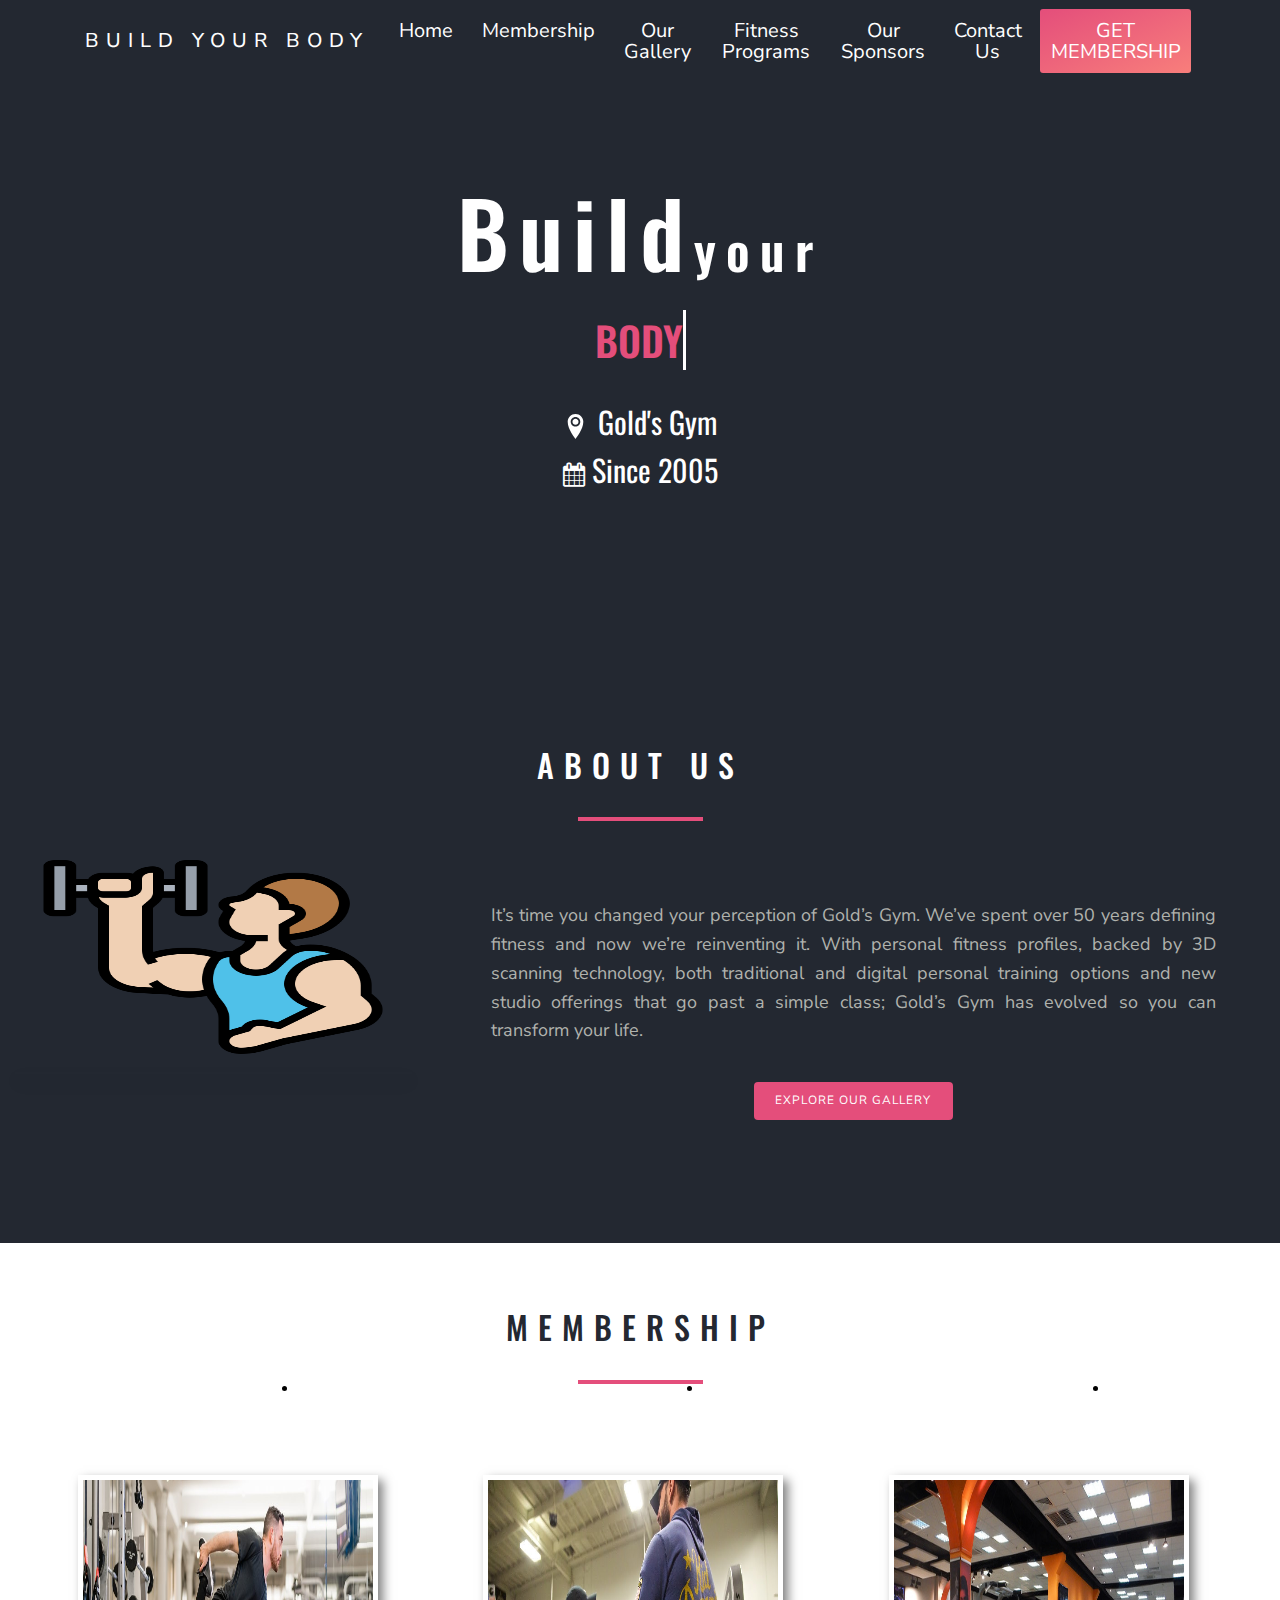
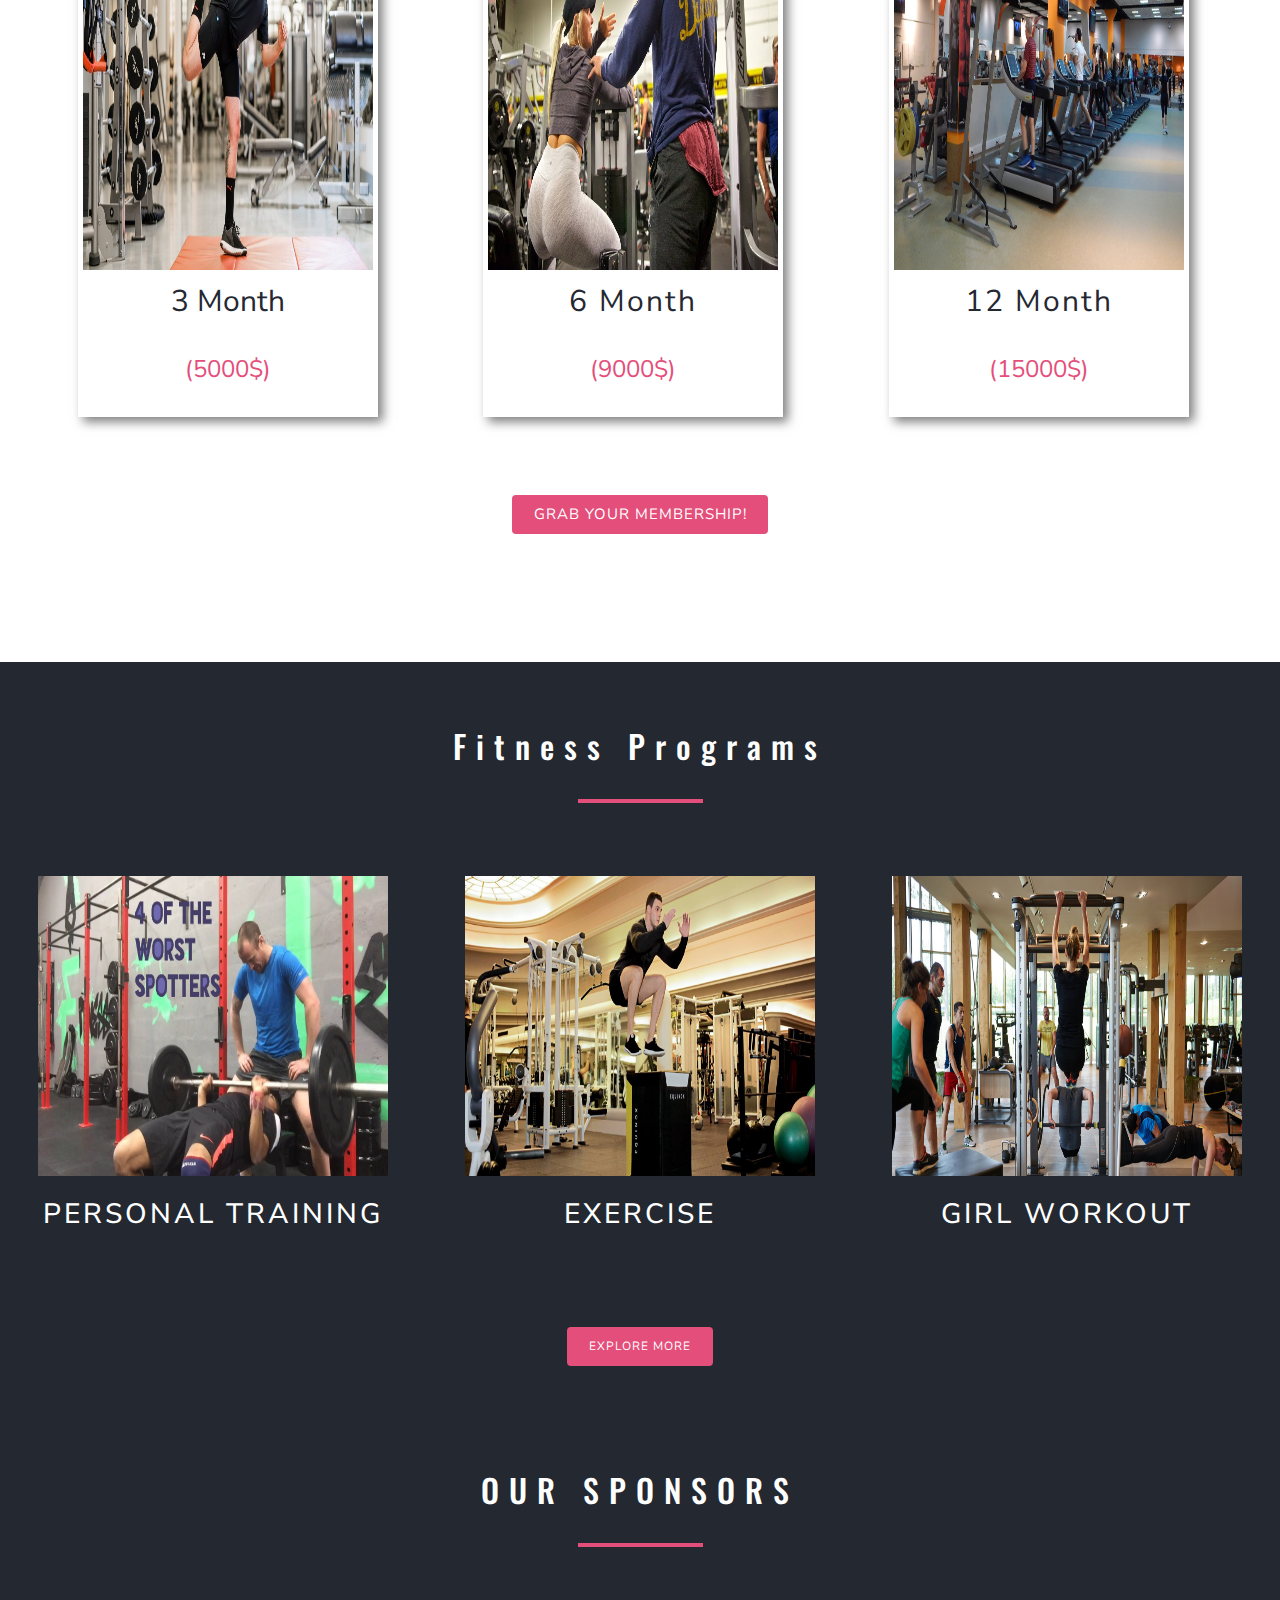
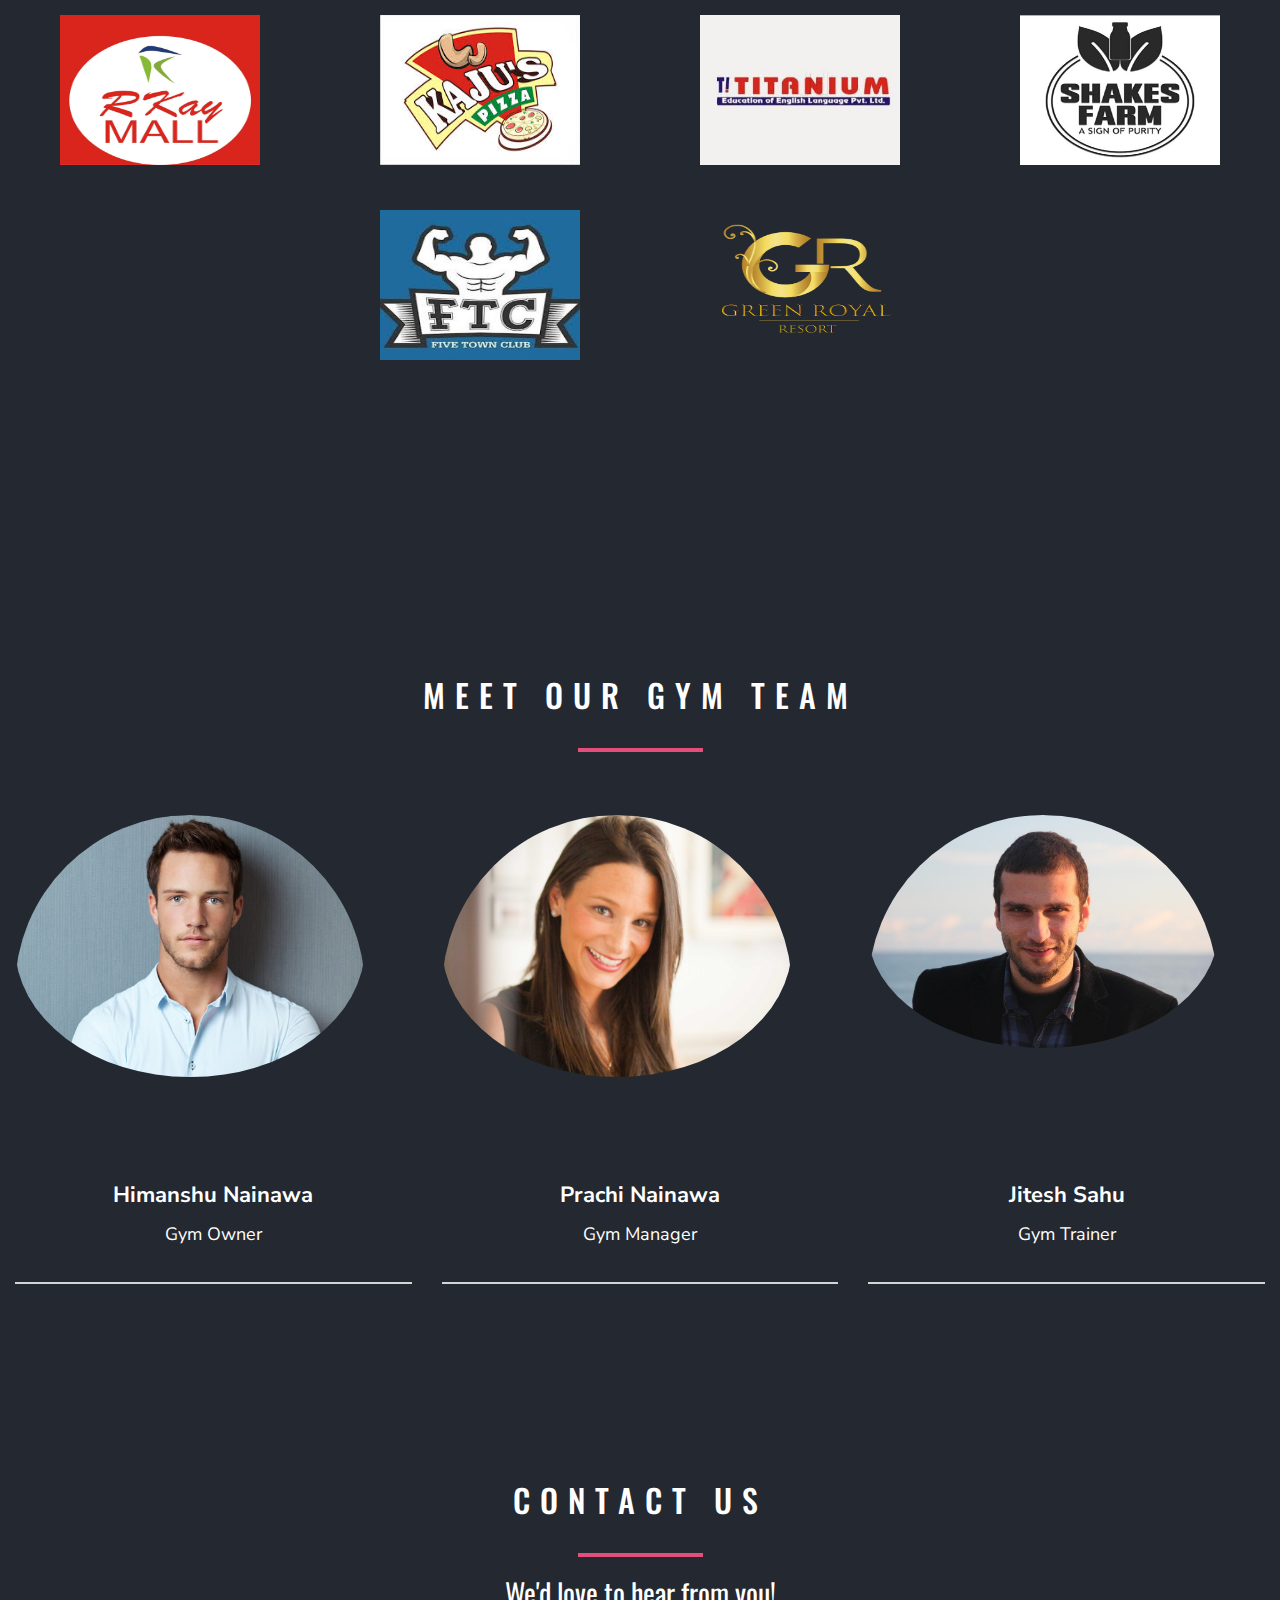
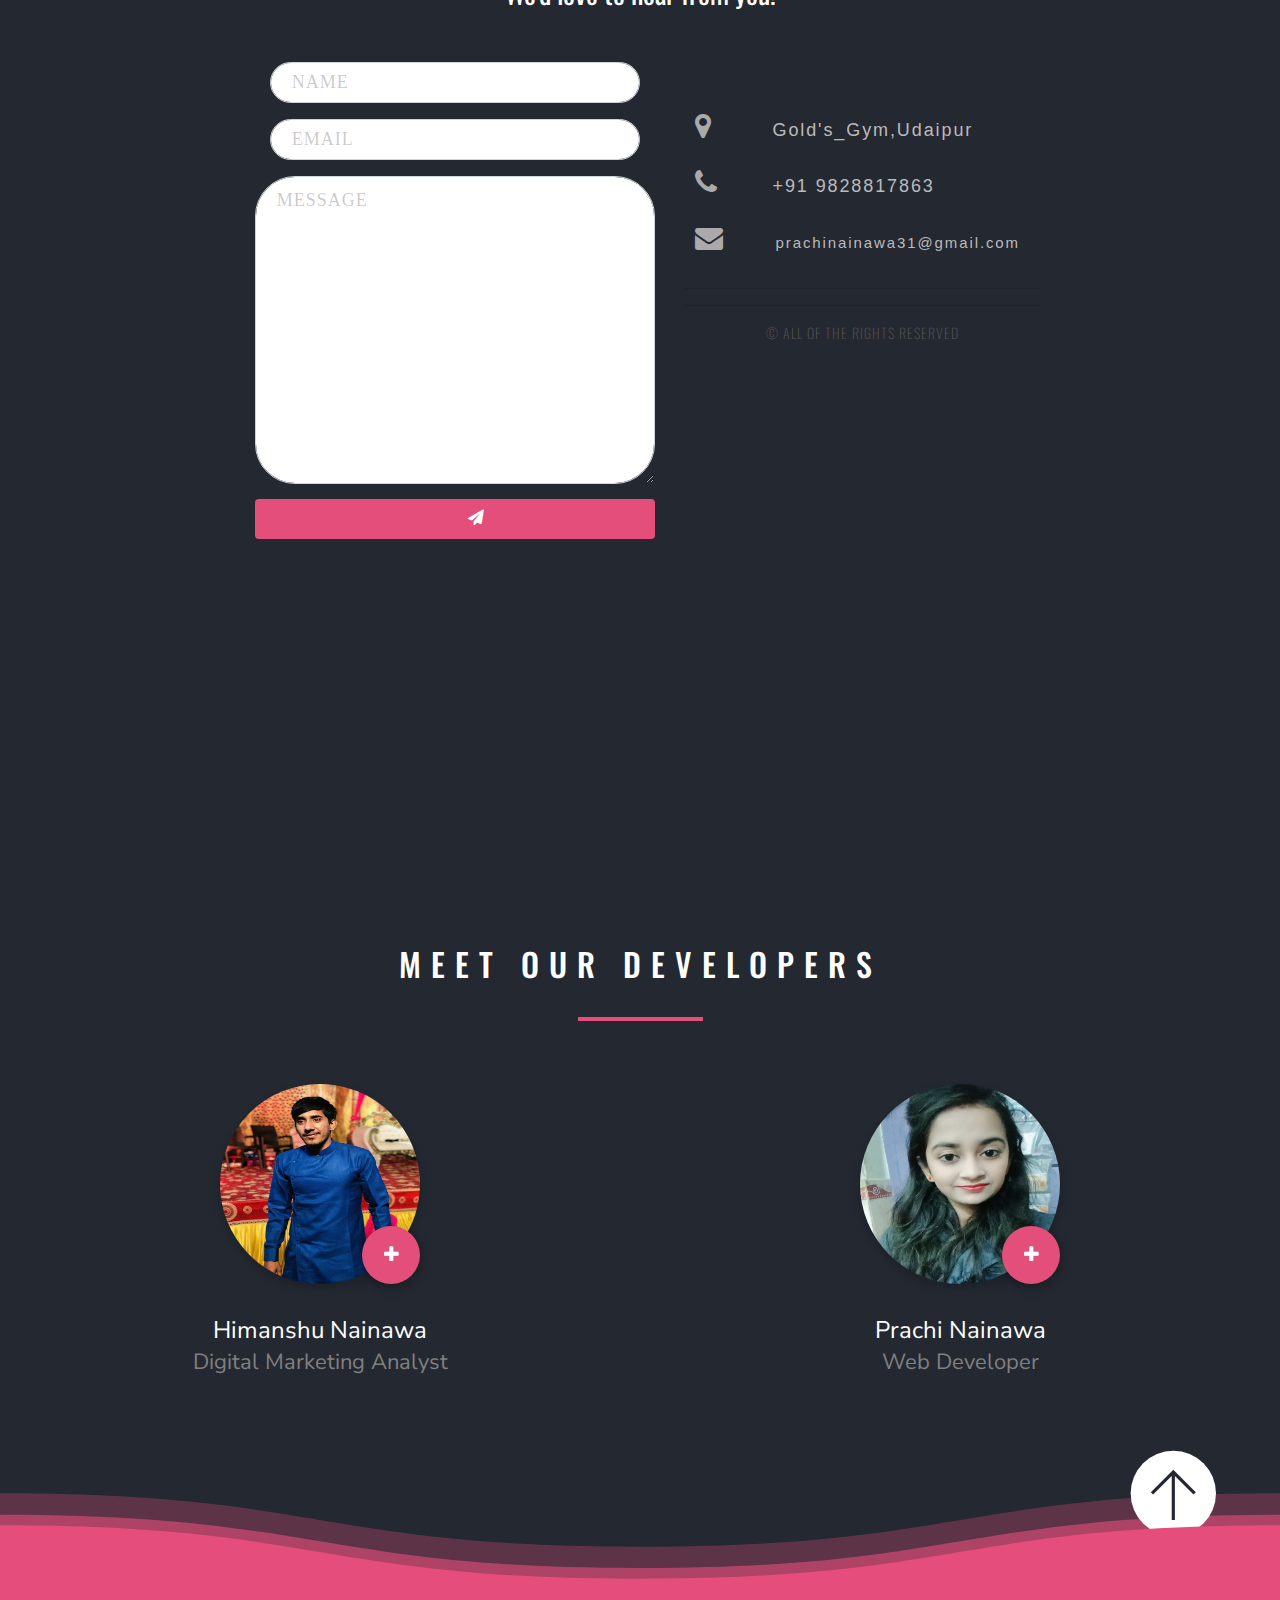
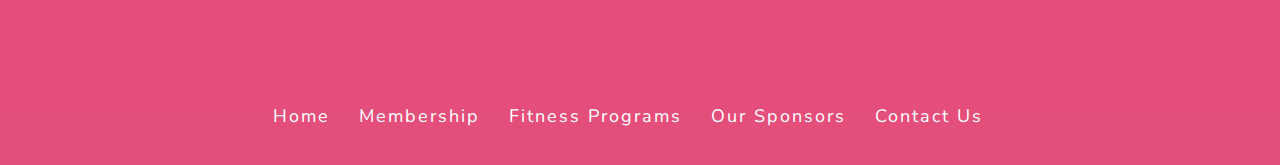
==== commit 5067973e: "Add files via upload" ====
--- a/index.html
+++ b/index.html
@@ -69,7 +69,7 @@
 
       <nav class="navbar navbar-expand-md navbar-dark px-0 mb-5 pb-5 transparent" >
       <div class="container">
-      <a class="navbar-brand" style = "font-size:25px;font-weight:500;letter-spacing:10px;" href="#home_id">BUILD YOUR BODY</a>
+      <a class="navbar-brand" style = "font-size:20px;font-weight:500;letter-spacing:7px;" href="#home_id">BUILD YOUR BODY</a>
       <button class="navbar-toggler navbar-toggler-right" type="button" data-toggle="collapse" data-target="#navbarTransparentContent">
         <span class="navbar-toggler-icon"></span>
       </button>
@@ -84,7 +84,11 @@
                Membership</a>
           </li>
           <li class="nav-item mx-1">
-            <a class="nav-link align-items-center d-flex" style = "font-size:20px;font-weight:400;" href="#competitions_id">
+            <a class="nav-link align-items-center d-flex" style = "font-size:20px;font-weight:400;" href="gallary.html">
+               Our Gallery</a>
+          </li>
+          <li class="nav-item mx-1">
+            <a class="nav-link align-items-center d-flex" style = "font-size:20px;font-weight:400;" href="fitness.html">
                Fitness Programs</a>
           </li>
           <li class="nav-item mx-1">
@@ -384,10 +388,10 @@
     <div class="col-md-4 col-sm-6">
         <div class="our-team">
             <div class="pic" style="height:350px;width:350px;align:center;">
-                <img src="images/man1.JPG" alt="" >
+                <img src="images/man1.jpg" alt="" >
                 <ul class="social">
                     <li><a href="https://www.facebook.com/himanshu.nainawa" target="_blank"><i class="fa fa-facebook" aria-hidden="true"></i></a></li>
-                    <li><a href="https://www.instagram.com/himanshu__nainawa/" target="_blank"><i class="fa fa-instagram" aria-hidden="true"></i></a></li>
+                    <li><a href="https://www.instagram.com/himanshu___nainawa/" target="_blank"><i class="fa fa-instagram" aria-hidden="true"></i></a></li>
                     <li><a href="tel:+91 9828817863"><i class="fa fa-phone" aria-hidden="true"></i></a></li>
                 </ul>
             </div>
@@ -425,12 +429,12 @@
                 <img src="images/man2.jpg" alt="">
                 <ul class="social">
                     <li><a href="https://www.facebook.com/himanshu.nainawa" target="_blank"><i class="fa fa-facebook" aria-hidden="true"></i></a></li>
-                    <li><a href="https://www.instagram.com/sweet.16_piee/" target="_blank"><i class="fa fa-instagram" aria-hidden="true"></i></a></li>
+                    <li><a href="https://www.instagram.com/jiteshsahu946/" target="_blank"><i class="fa fa-instagram" aria-hidden="true"></i></a></li>
                     <li><a href="tel:+91 9828817863"><i class="fa fa-phone" aria-hidden="true"></i></a></li>
                 </ul>
             </div>
             <div class="team-content">
-                <h3 class="title" style="color:white;">Brijesh Sahu</h3>
+                <h3 class="title" style="color:white;">Jitesh Sahu</h3>
                 <span class="post" style="color:white;">Gym Trainer</span>
             </div>
         </div>
@@ -476,7 +480,7 @@
 
                           <button class="btn btn-primary send-button" style=" background-color:#e44e7b;" id="submit" type="submit" value="SEND" href ="">
                             <div class="buttons">
-                              <i class="fa fa-paper-plane fa-lg"></i><span class="send-text">SEND</span>
+                              <i  class="fa fa-paper-plane fa-lg "></i><span class=" send-text">SEND</span>
                               <span id="error_message" class="text-danger"></span>
                               <span id="success_message" class="text-success"></span>
                             </div>
@@ -558,7 +562,7 @@
                         <div class="direct-contact-container">
 
                           <ul class="contact-list" style="margin-top:10%;">
-                            <li class="list-item"><i class="fa fa-map-marker fa-2x"><span class="contact-text place"><a href="https://www.google.com/maps/place/Gold's+Gym+Udaipur/@24.5975362,73.6881137,17z/data=!3m1!4b1!4m5!3m4!1s0x3967e50d756b9a89:0x39527621ba730942!8m2!3d24.5975313!4d73.6903024" target="-_blank">Gold's Gym, Udaipur</a></span></i></li>
+                            <li class="list-item"  ><i class="fa fa-map-marker fa-2x"><span class="contact-text place"><a href="https://www.google.com/maps/place/Gold's+Gym+Udaipur/@24.5975362,73.6881137,17z/data=!3m1!4b1!4m5!3m4!1s0x3967e50d756b9a89:0x39527621ba730942!8m2!3d24.5975313!4d73.6903024" target="-_blank">Gold's_Gym,Udaipur</a></span></i></li>
 
                             <li class="list-item"><i class="fa fa-phone fa-2x"><span class="contact-text phone"><a href="tel:+916375185981" title="Give me a call">+91 9828817863</a></span></i></li>
 
--- a/style.css
+++ b/style.css
@@ -10,7 +10,6 @@
 
 .circular {
   border-radius: 50%;
-  height: 200px;
 }
 .texticon {
   font-family: 'Oswald', sans-serif;
@@ -674,6 +673,7 @@
   max-width: 400px;
   float: right;
   margin-top: 5px;
+
 }
 
 /* Location, Phone, Email Section */
@@ -686,6 +686,8 @@
 .list-item {
   line-height: 4;
   color: #aaa;
+  margin-left:0;
+  padding-left:0;
 }
 
 .contact-text {
@@ -793,13 +795,15 @@
   .section-header {
     font-size: 65px;
   }
-  .direct-contact-container, .form-horizontal {
+  .direct-cont-container, .form-horizontal {
     float: none;
     margin: 10px auto;
   }
   .direct-contact-container {
     margin-top: 60px;
     max-width: 300px;
+    margin-left: 1;
+    padding-left: 1;
   }
   .social-media-list li {
     height: 60px;
@@ -835,6 +839,8 @@
   .direct-contact-container {
     margin-top: 60px;
     max-width: 280px;
+    margin-left: 1;
+    padding-left: 1;
   }
   .social-media-list {
     left: 0;
